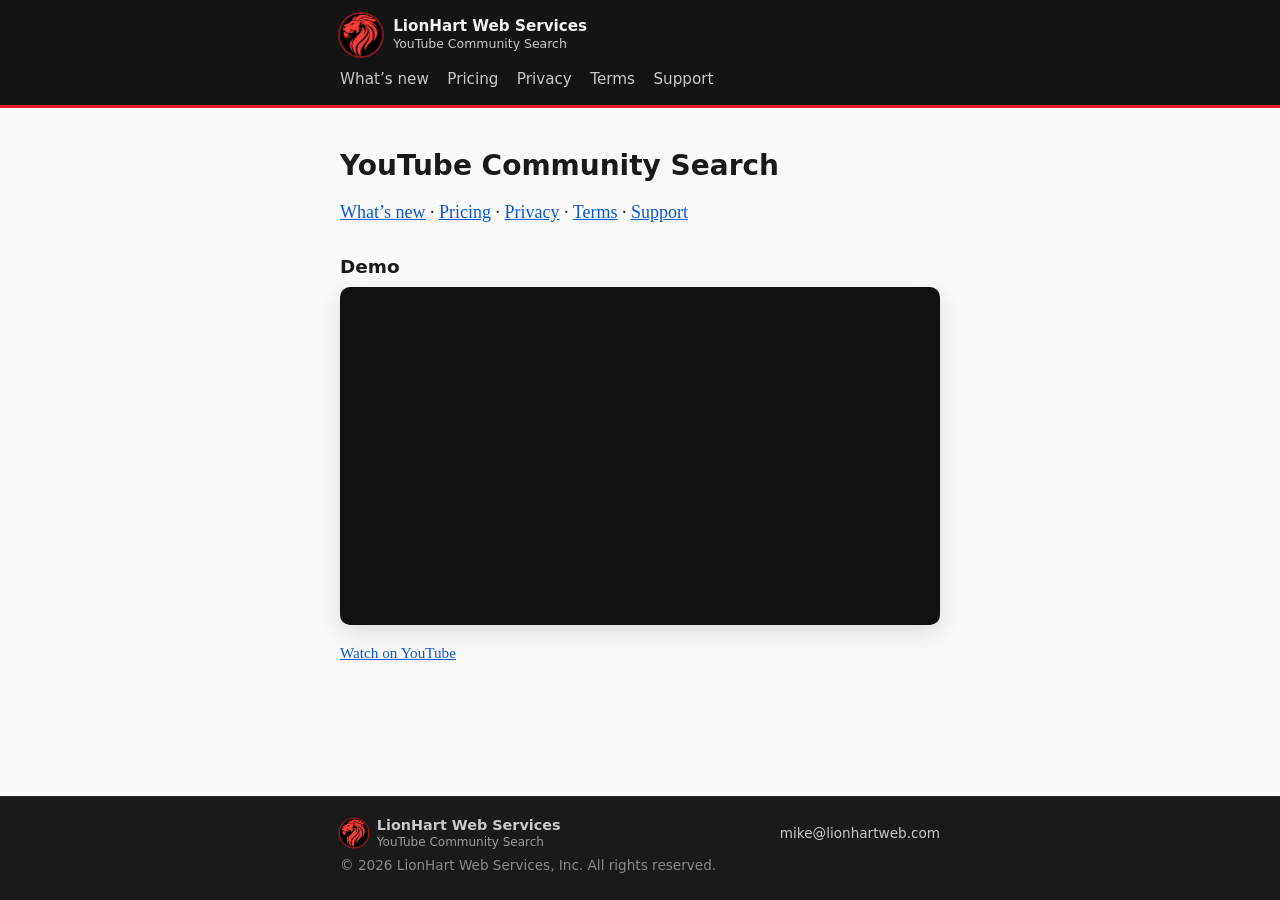
==== youtube-community-search/index.html @ 30889165 "added analytics tag" ====
<!DOCTYPE html>
<html lang="en">
  <head>
    <!-- Google tag (gtag.js) -->
    <script async src="https://www.googletagmanager.com/gtag/js?id=G-X84N431ZX0"></script>
    <script>
      window.dataLayer = window.dataLayer || [];
      function gtag(){dataLayer.push(arguments);}
      gtag('js', new Date());

      gtag('config', 'G-X84N431ZX0');
    </script>
    <meta charset="UTF-8" />
    <meta name="viewport" content="width=device-width, initial-scale=1" />
    <title>YouTube Community Search</title>
    <link rel="icon" href="/assets/favicon.ico" sizes="any" />
    <link rel="icon" type="image/png" href="/assets/favicon-32.png" sizes="32x32" />
    <link rel="apple-touch-icon" href="/assets/apple-touch-icon.png" />
    <link rel="stylesheet" href="/styles.css" />
  </head>
  <body>
    <header class="site-header">
      <div class="site-header-inner">
        <a class="site-brand" href="/">
          <img
            class="site-logo"
            src="/assets/lionhart-logo.png"
            width="42"
            height="42"
            alt=""
          />
          <span class="site-brand-stack">
            <span class="site-brand-business">LionHart Web Services</span>
            <span class="site-brand-product">YouTube Community Search</span>
          </span>
        </a>
        <nav class="site-nav" aria-label="Main">
          <a href="/youtube-community-search/whats-new/">What’s new</a>
          <a href="/youtube-community-search/pricing/">Pricing</a>
          <a href="/youtube-community-search/privacy/">Privacy</a>
          <a href="/youtube-community-search/terms/">Terms</a>
          <a href="/youtube-community-search/support/">Support</a>
        </nav>
      </div>
    </header>

    <main>
      <h1>YouTube Community Search</h1>
      <p>
        <a href="/youtube-community-search/whats-new/">What’s new</a> ·
        <a href="/youtube-community-search/pricing/">Pricing</a> ·
        <a href="/youtube-community-search/privacy/">Privacy</a> ·
        <a href="/youtube-community-search/terms/">Terms</a> ·
        <a href="/youtube-community-search/support/">Support</a>
      </p>

      <h2>Demo</h2>
      <div class="video-embed">
        <iframe
          src="https://www.youtube.com/embed/cl-zBs310_o"
          title="YouTube Community Search demo"
          allow="accelerometer; autoplay; clipboard-write; encrypted-media; gyroscope; picture-in-picture; web-share"
          allowfullscreen
          loading="lazy"
        ></iframe>
      </div>
      <p class="video-note">
        <a
          href="https://youtu.be/cl-zBs310_o"
          rel="noopener noreferrer"
          >Watch on YouTube</a
        >
      </p>
    </main>

    <footer class="site-footer">
      <div class="site-footer-inner">
        <div class="site-footer-top">
          <a class="site-footer-brand" href="/">
            <img
              class="site-footer-logo"
              src="/assets/lionhart-logo.png"
              width="28"
              height="28"
              alt=""
            />
            <span class="site-footer-brand-text">
              <span>LionHart Web Services</span>
              <span class="site-footer-product">YouTube Community Search</span>
            </span>
          </a>
          <a href="mailto:mike@lionhartweb.com">mike@lionhartweb.com</a>
        </div>
        <p class="site-footer-legal">
          &copy; 2026 LionHart Web Services, Inc. All rights reserved.
        </p>
      </div>
    </footer>
  </body>
</html>
---- styles.css ----
:root {
  color-scheme: light;
  --ink: #1a1a1a;
  --muted: #333;
  --paper: #fafafa;
  --header-bg: #141414;
  --header-ink: #f2f2f2;
  --header-muted: #c8c8c8;
  --lion-red: #e31c23;
  --link: #0b57d0;
}

* {
  box-sizing: border-box;
}

body {
  margin: 0;
  min-height: 100vh;
  display: flex;
  flex-direction: column;
  font-family: Georgia, "Times New Roman", serif;
  font-size: 18px;
  line-height: 1.55;
  color: var(--ink);
  background: var(--paper);
}

.site-header {
  background: var(--header-bg);
  border-bottom: 3px solid var(--lion-red);
}

.site-header-inner {
  max-width: 40rem;
  margin: 0 auto;
  padding: 0.85rem 1.25rem;
  display: flex;
  flex-wrap: wrap;
  align-items: center;
  justify-content: space-between;
  gap: 0.75rem 1.5rem;
}

.site-brand {
  display: inline-flex;
  align-items: center;
  gap: 0.7rem;
  font-family: system-ui, -apple-system, Segoe UI, Roboto, sans-serif;
  text-decoration: none;
  color: var(--header-ink);
  min-width: 0;
}

.site-brand:hover {
  color: #fff;
}

.site-brand:hover .site-brand-product {
  color: #ddd;
}

.site-logo {
  width: 42px;
  height: 42px;
  border-radius: 50%;
  object-fit: cover;
  flex-shrink: 0;
  box-shadow: 0 0 0 2px rgba(227, 28, 35, 0.55);
}

.site-brand-stack {
  display: flex;
  flex-direction: column;
  gap: 0.1rem;
  min-width: 0;
}

.site-brand-business {
  font-size: 0.95rem;
  font-weight: 650;
  line-height: 1.2;
}

.site-brand-product {
  font-size: 0.78rem;
  font-weight: 500;
  color: var(--header-muted);
  line-height: 1.2;
}

.site-nav {
  display: flex;
  flex-wrap: wrap;
  gap: 0.85rem 1.15rem;
  font-family: system-ui, -apple-system, Segoe UI, Roboto, sans-serif;
  font-size: 0.95rem;
}

.site-nav a {
  color: var(--header-muted);
  text-decoration: none;
}

.site-nav a:hover,
.site-nav a[aria-current="page"] {
  color: #fff;
}

.site-nav a[aria-current="page"] {
  font-weight: 600;
  box-shadow: inset 0 -2px 0 var(--lion-red);
}

main {
  flex: 1;
  max-width: 40rem;
  margin: 0 auto;
  padding: 2.5rem 1.25rem 3rem;
  width: 100%;
}

h1,
h2 {
  font-family: system-ui, -apple-system, Segoe UI, Roboto, sans-serif;
  line-height: 1.25;
}

h1 {
  font-size: 1.75rem;
  margin: 0 0 1rem;
}

h2 {
  font-size: 1.15rem;
  margin: 1.75rem 0 0.6rem;
}

p,
ul,
ol {
  margin: 0 0 1rem;
}

ul,
ol {
  padding-left: 1.25rem;
}

li {
  margin: 0.4rem 0;
}

a {
  color: var(--link);
}

.video-embed {
  position: relative;
  width: 100%;
  aspect-ratio: 16 / 9;
  margin: 0 0 1.5rem;
  border-radius: 10px;
  overflow: hidden;
  background: #111;
  box-shadow: 0 8px 24px rgba(0, 0, 0, 0.12);
}

.video-embed iframe {
  position: absolute;
  inset: 0;
  width: 100%;
  height: 100%;
  border: 0;
}

.video-note {
  margin: -0.5rem 0 1.5rem;
  font-size: 0.95rem;
  color: #555;
}

.site-footer {
  border-top: 1px solid #2a2a2a;
  background: #1a1a1a;
  font-family: system-ui, -apple-system, Segoe UI, Roboto, sans-serif;
  font-size: 0.85rem;
  color: #b0b0b0;
}

.site-footer-inner {
  max-width: 40rem;
  margin: 0 auto;
  padding: 1.25rem 1.25rem 1.5rem;
  display: flex;
  flex-direction: column;
  gap: 0.35rem;
}

.site-footer-top {
  display: flex;
  flex-wrap: wrap;
  align-items: center;
  gap: 0.75rem 1rem;
  justify-content: space-between;
  color: #e8e8e8;
}

.site-footer-brand {
  display: inline-flex;
  align-items: center;
  gap: 0.55rem;
  color: #e8e8e8;
  text-decoration: none;
  min-width: 0;
}

.site-footer-brand:hover {
  color: #fff;
}

.site-footer-logo {
  width: 28px;
  height: 28px;
  border-radius: 50%;
  object-fit: cover;
  flex-shrink: 0;
  box-shadow: 0 0 0 1.5px rgba(227, 28, 35, 0.55);
}

.site-footer-brand-text {
  display: flex;
  flex-direction: column;
  gap: 0.05rem;
  line-height: 1.2;
}

.site-footer-brand-text > span:first-child {
  font-weight: 600;
  font-size: 0.9rem;
}

.site-footer-product {
  font-size: 0.75rem;
  color: #9a9a9a;
}

.site-footer a {
  color: #c8c8c8;
  text-decoration: none;
}

.site-footer a:hover {
  color: #fff;
}

.site-footer-legal {
  margin: 0;
  color: #888;
}
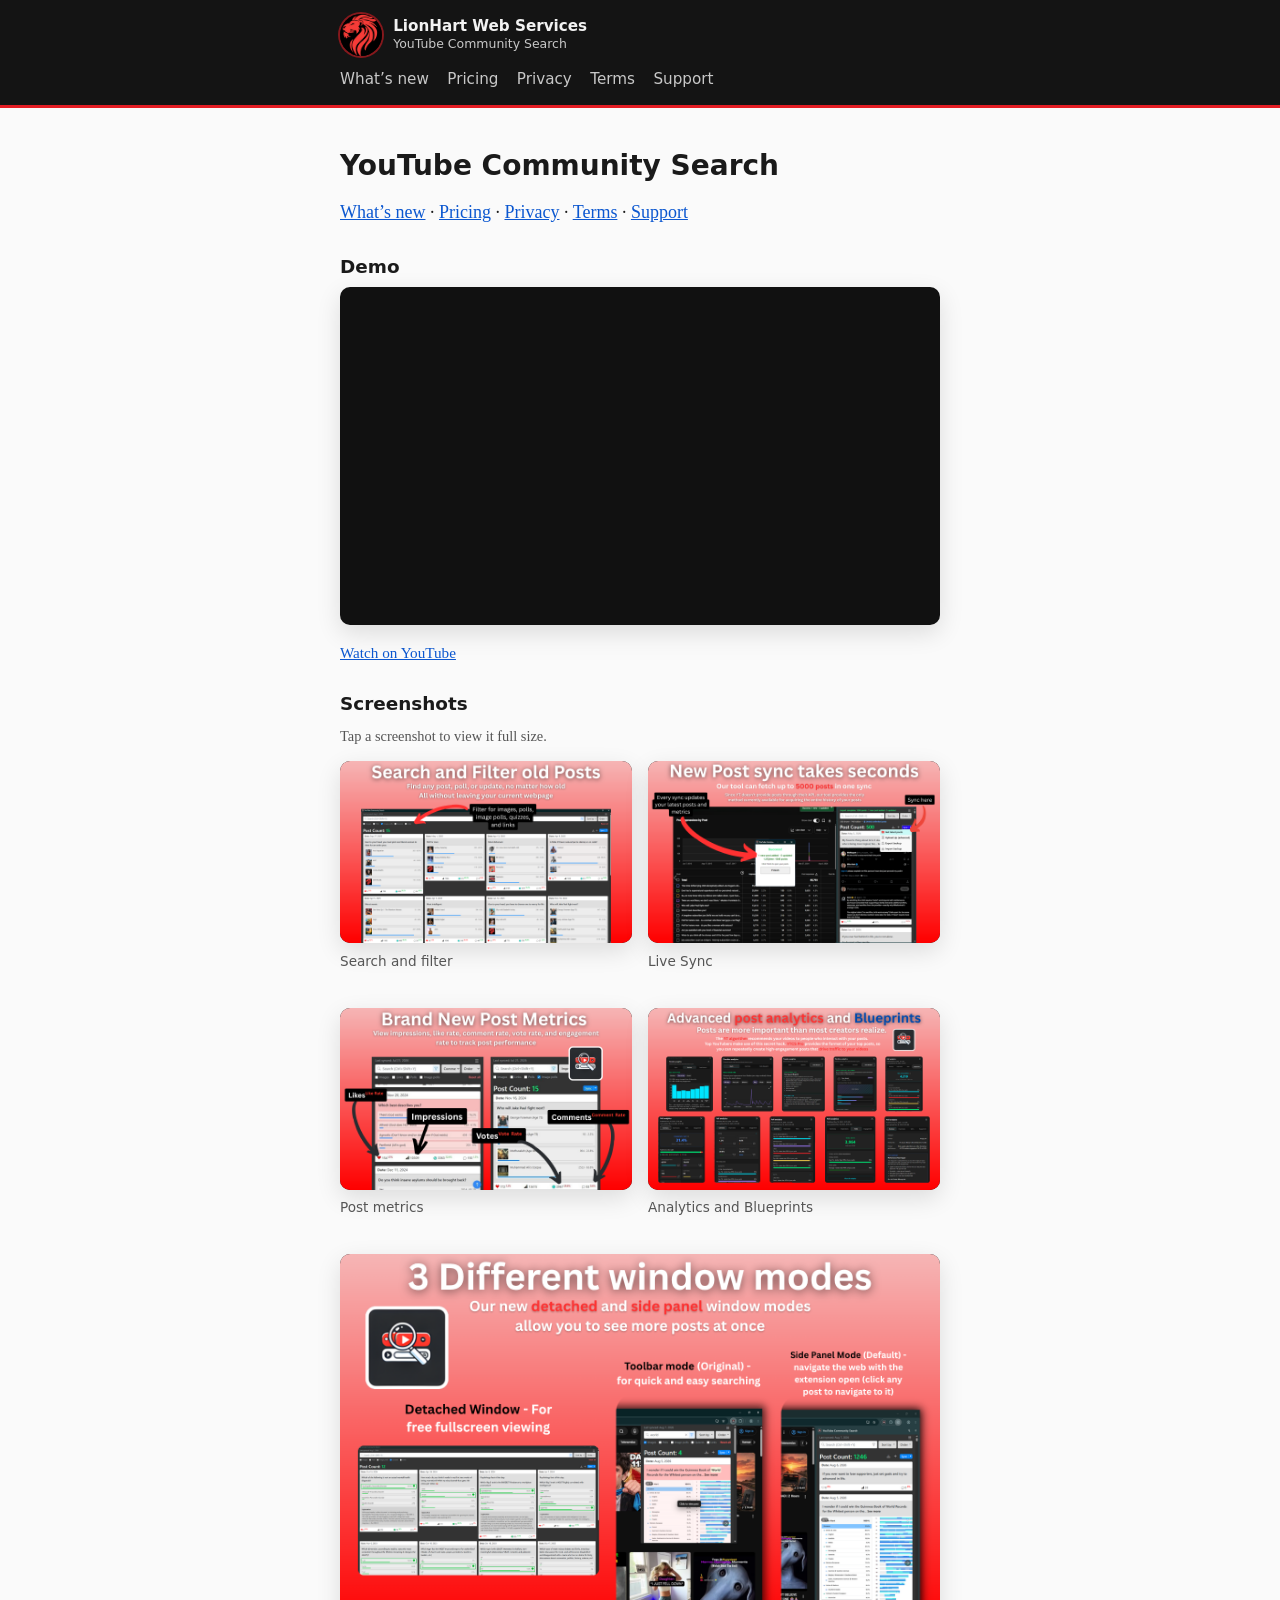
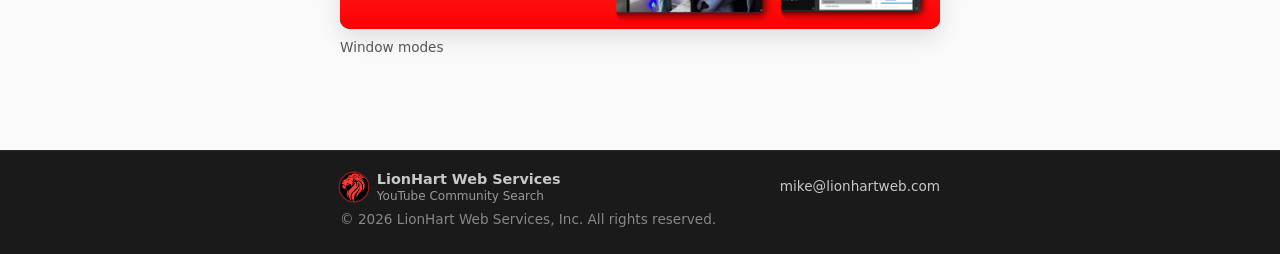
==== commit f01f5952: "added store screenshots" ====
--- a/youtube-community-search/index.html
+++ b/youtube-community-search/index.html
@@ -71,6 +71,71 @@
           >Watch on YouTube</a
         >
       </p>
+
+      <h2>Screenshots</h2>
+      <p class="shot-hint">Tap a screenshot to view it full size.</p>
+      <div class="shot-grid">
+        <figure class="shot">
+          <a class="shot-link" href="/assets/screenshots/search-and-filter.png">
+            <img
+              src="/assets/screenshots/search-and-filter.png"
+              width="1280"
+              height="800"
+              alt="Search and filter old posts: find any post, poll, or update, with filters for images, polls, quizzes, and links."
+              loading="lazy"
+            />
+          </a>
+          <figcaption>Search and filter</figcaption>
+        </figure>
+        <figure class="shot">
+          <a class="shot-link" href="/assets/screenshots/sync.png">
+            <img
+              src="/assets/screenshots/sync.png"
+              width="1280"
+              height="800"
+              alt="New post sync: Get latest posts in seconds, with a success summary of posts added and updated."
+              loading="lazy"
+            />
+          </a>
+          <figcaption>Live Sync</figcaption>
+        </figure>
+        <figure class="shot">
+          <a class="shot-link" href="/assets/screenshots/metrics.png">
+            <img
+              src="/assets/screenshots/metrics.png"
+              width="1280"
+              height="800"
+              alt="Brand new post metrics: impressions, like rate, comment rate, vote rate, and engagement rate on each post card."
+              loading="lazy"
+            />
+          </a>
+          <figcaption>Post metrics</figcaption>
+        </figure>
+        <figure class="shot">
+          <a class="shot-link" href="/assets/screenshots/analytics.png">
+            <img
+              src="/assets/screenshots/analytics.png"
+              width="1280"
+              height="800"
+              alt="Advanced post analytics and Blueprints: timeline charts, engagement rates, and recipes to replicate top formats."
+              loading="lazy"
+            />
+          </a>
+          <figcaption>Analytics and Blueprints</figcaption>
+        </figure>
+        <figure class="shot">
+          <a class="shot-link" href="/assets/screenshots/window-modes.png">
+            <img
+              src="/assets/screenshots/window-modes.png"
+              width="1280"
+              height="800"
+              alt="Three window modes: detached window, original toolbar popup, and default side panel."
+              loading="lazy"
+            />
+          </a>
+          <figcaption>Window modes</figcaption>
+        </figure>
+      </div>
     </main>
 
     <footer class="site-footer">
@@ -96,5 +161,6 @@
         </p>
       </div>
     </footer>
+    <script src="/js/lightbox.js"></script>
   </body>
 </html>
--- a/styles.css
+++ b/styles.css
@@ -180,6 +180,90 @@
   color: #555;
 }
 
+.shot-grid {
+  display: grid;
+  gap: 1rem 1rem;
+  margin: 0 0 1.5rem;
+}
+
+@media (min-width: 36rem) {
+  .shot-grid {
+    grid-template-columns: 1fr 1fr;
+  }
+}
+
+.shot {
+  margin: 0 0 1.25rem;
+}
+
+.shot-grid .shot:last-child:nth-child(odd) {
+  grid-column: 1 / -1;
+}
+
+.shot-link {
+  display: block;
+  border-radius: 10px;
+  overflow: hidden;
+  line-height: 0;
+  background: #141414;
+  box-shadow: 0 8px 24px rgba(0, 0, 0, 0.12);
+  text-decoration: none;
+}
+
+.shot-link:hover,
+.shot-link:focus-visible {
+  box-shadow: 0 0 0 2px var(--lion-red), 0 8px 24px rgba(0, 0, 0, 0.12);
+}
+
+.shot-link img {
+  display: block;
+  width: 100%;
+  height: auto;
+  aspect-ratio: 1280 / 800;
+  object-fit: cover;
+  vertical-align: middle;
+}
+
+.shot figcaption {
+  margin: 0.45rem 0 0;
+  font-family: system-ui, -apple-system, Segoe UI, Roboto, sans-serif;
+  font-size: 0.85rem;
+  color: #555;
+}
+
+.shot-hint {
+  margin: 0 0 0.85rem;
+  font-size: 0.9rem;
+  color: #555;
+}
+
+.shot-lightbox {
+  position: fixed;
+  inset: 0;
+  z-index: 80;
+  display: flex;
+  align-items: center;
+  justify-content: center;
+  padding: 1.25rem;
+  background: rgba(0, 0, 0, 0.84);
+  cursor: zoom-out;
+}
+
+.shot-lightbox[hidden] {
+  display: none;
+}
+
+.shot-lightbox img {
+  max-width: min(1280px, 100%);
+  max-height: 100%;
+  width: auto;
+  height: auto;
+  object-fit: contain;
+  border-radius: 8px;
+  box-shadow: 0 12px 40px rgba(0, 0, 0, 0.45);
+  cursor: default;
+}
+
 .site-footer {
   border-top: 1px solid #2a2a2a;
   background: #1a1a1a;
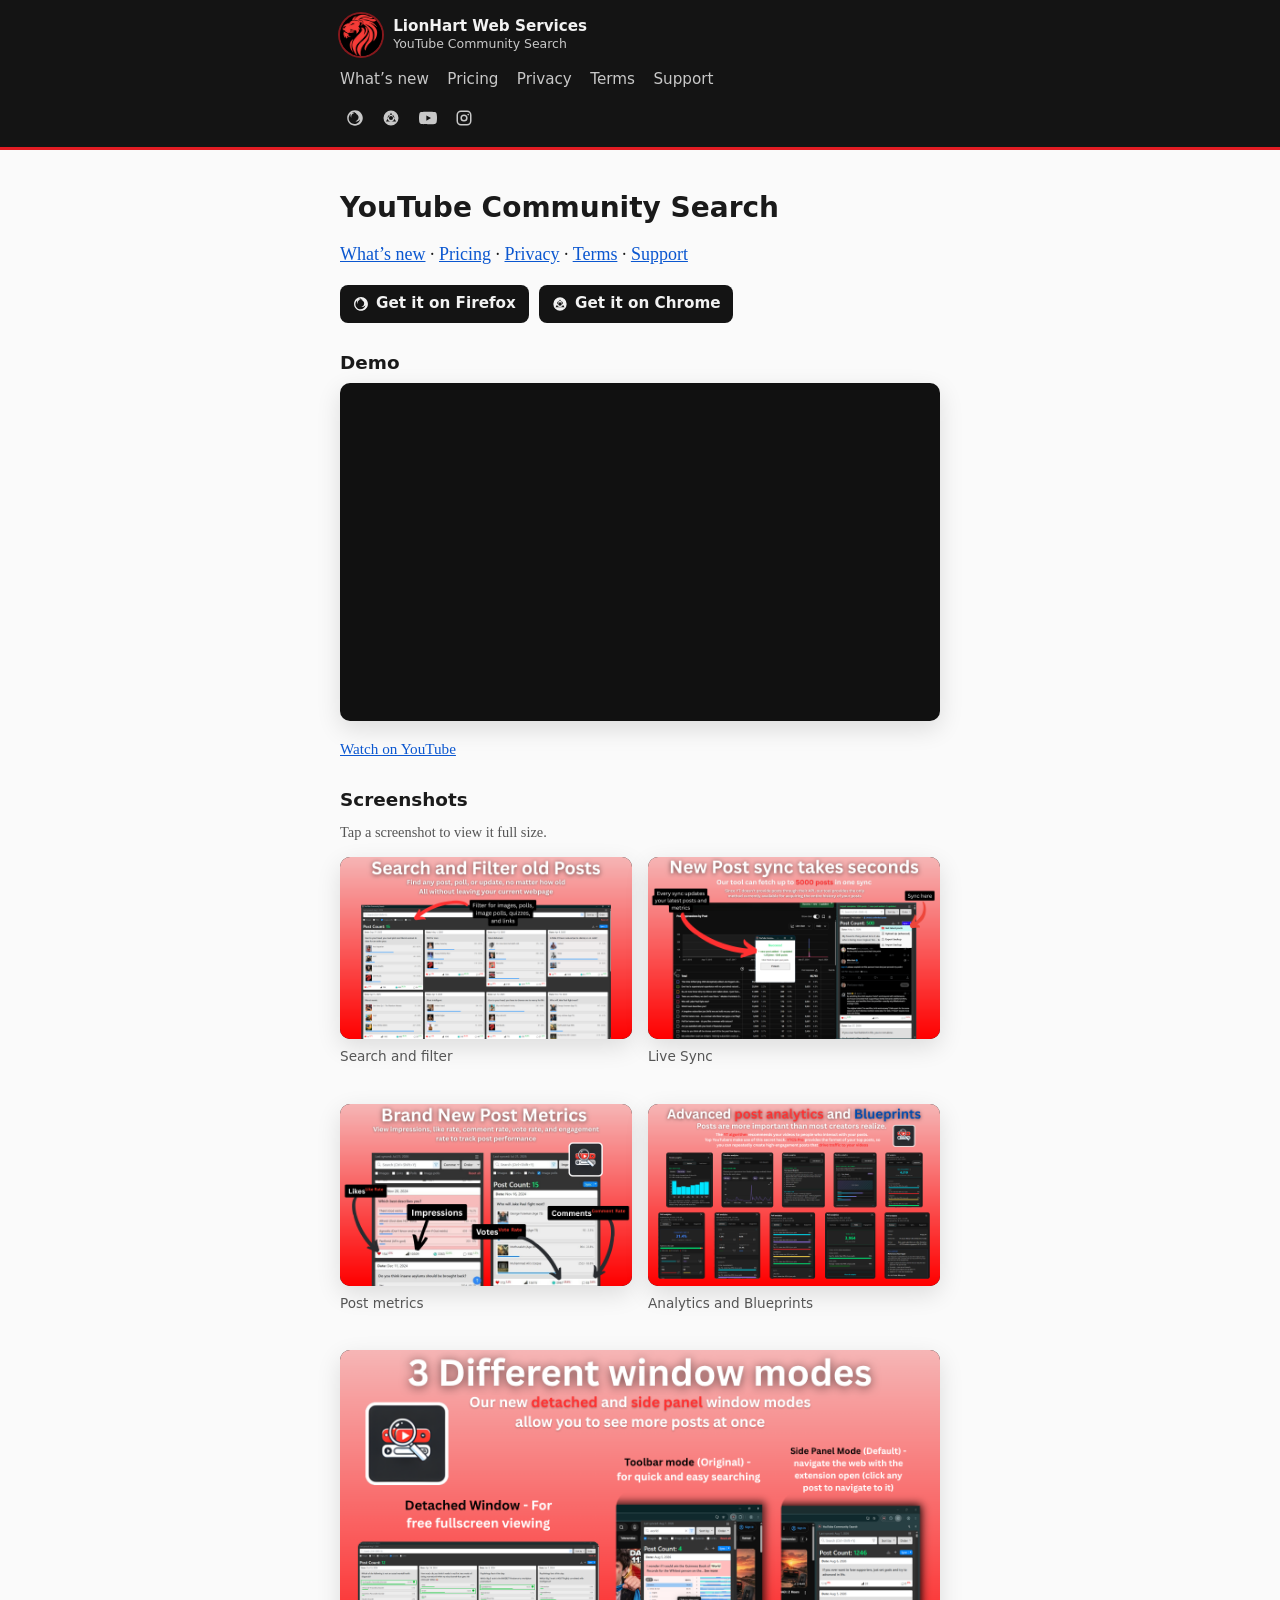
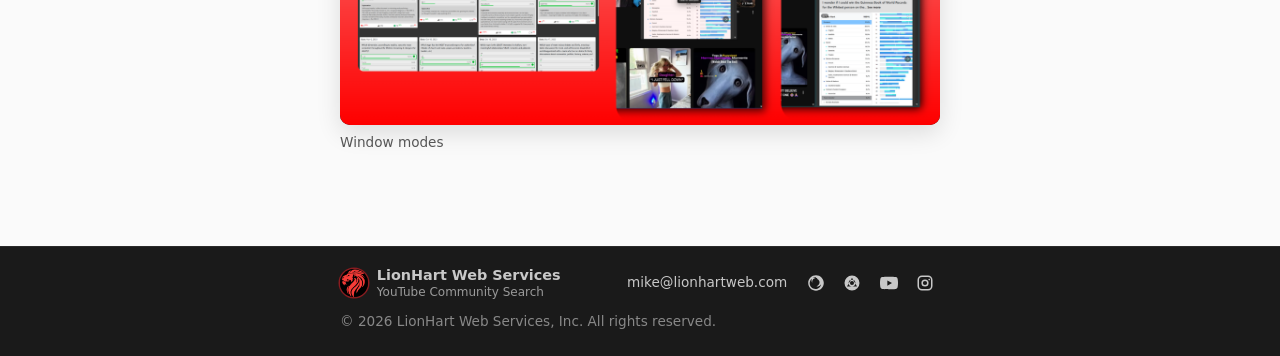
==== commit bb8f1b82: "added icons" ====
--- a/youtube-community-search/index.html
+++ b/youtube-community-search/index.html
@@ -41,6 +41,44 @@
           <a href="/youtube-community-search/terms/">Terms</a>
           <a href="/youtube-community-search/support/">Support</a>
         </nav>
+        <nav class="site-social" aria-label="Stores and social">
+          <a
+            class="site-social-link"
+            href="https://addons.mozilla.org/en-US/firefox/addon/youtube-community-search/"
+            rel="noopener noreferrer"
+            title="Firefox add-on"
+            aria-label="Firefox add-on"
+          >
+            <span class="site-social-icon site-social-icon-firefox" aria-hidden="true"></span>
+          </a>
+          <a
+            class="site-social-link"
+            href="https://chromewebstore.google.com/detail/youtube-community-search/bakbkfnfpkaidfipoedofcbbaebgbooa"
+            rel="noopener noreferrer"
+            title="Chrome Web Store"
+            aria-label="Chrome Web Store"
+          >
+            <span class="site-social-icon site-social-icon-chrome" aria-hidden="true"></span>
+          </a>
+          <a
+            class="site-social-link"
+            href="https://www.youtube.com/@LionhartM"
+            rel="noopener noreferrer"
+            title="YouTube @LionhartM"
+            aria-label="YouTube @LionhartM"
+          >
+            <span class="site-social-icon site-social-icon-youtube" aria-hidden="true"></span>
+          </a>
+          <a
+            class="site-social-link"
+            href="https://www.instagram.com/mikelionhart/"
+            rel="noopener noreferrer"
+            title="Instagram @mikelionhart"
+            aria-label="Instagram @mikelionhart"
+          >
+            <span class="site-social-icon site-social-icon-instagram" aria-hidden="true"></span>
+          </a>
+        </nav>
       </div>
     </header>
 
@@ -53,6 +91,24 @@
         <a href="/youtube-community-search/terms/">Terms</a> ·
         <a href="/youtube-community-search/support/">Support</a>
       </p>
+      <div class="store-cta">
+        <a
+          class="store-cta-link"
+          href="https://addons.mozilla.org/en-US/firefox/addon/youtube-community-search/"
+          rel="noopener noreferrer"
+        >
+          <span class="site-social-icon site-social-icon-firefox" aria-hidden="true"></span>
+          Get it on Firefox
+        </a>
+        <a
+          class="store-cta-link"
+          href="https://chromewebstore.google.com/detail/youtube-community-search/bakbkfnfpkaidfipoedofcbbaebgbooa"
+          rel="noopener noreferrer"
+        >
+          <span class="site-social-icon site-social-icon-chrome" aria-hidden="true"></span>
+          Get it on Chrome
+        </a>
+      </div>
 
       <h2>Demo</h2>
       <div class="video-embed">
@@ -154,8 +210,47 @@
               <span class="site-footer-product">YouTube Community Search</span>
             </span>
           </a>
-          <a href="mailto:mike@lionhartweb.com">mike@lionhartweb.com</a>
-        </div>
+          <div class="site-footer-aside">
+            <a href="mailto:mike@lionhartweb.com">mike@lionhartweb.com</a>
+            <nav class="site-social" aria-label="Stores and social">
+              <a
+                class="site-social-link"
+                href="https://addons.mozilla.org/en-US/firefox/addon/youtube-community-search/"
+                rel="noopener noreferrer"
+                title="Firefox add-on"
+                aria-label="Firefox add-on"
+              >
+                <span class="site-social-icon site-social-icon-firefox" aria-hidden="true"></span>
+              </a>
+              <a
+                class="site-social-link"
+                href="https://chromewebstore.google.com/detail/youtube-community-search/bakbkfnfpkaidfipoedofcbbaebgbooa"
+                rel="noopener noreferrer"
+                title="Chrome Web Store"
+                aria-label="Chrome Web Store"
+              >
+                <span class="site-social-icon site-social-icon-chrome" aria-hidden="true"></span>
+              </a>
+              <a
+                class="site-social-link"
+                href="https://www.youtube.com/@LionhartM"
+                rel="noopener noreferrer"
+                title="YouTube @LionhartM"
+                aria-label="YouTube @LionhartM"
+              >
+                <span class="site-social-icon site-social-icon-youtube" aria-hidden="true"></span>
+              </a>
+              <a
+                class="site-social-link"
+                href="https://www.instagram.com/mikelionhart/"
+                rel="noopener noreferrer"
+                title="Instagram @mikelionhart"
+                aria-label="Instagram @mikelionhart"
+              >
+                <span class="site-social-icon site-social-icon-instagram" aria-hidden="true"></span>
+              </a>
+            </nav>
+          </div>
         <p class="site-footer-legal">
           &copy; 2026 LionHart Web Services, Inc. All rights reserved.
         </p>
--- a/styles.css
+++ b/styles.css
@@ -112,6 +112,95 @@
   box-shadow: inset 0 -2px 0 var(--lion-red);
 }
 
+.site-social {
+  display: flex;
+  align-items: center;
+  gap: 0.4rem;
+}
+
+.site-header .site-social {
+  width: 100%;
+}
+
+.site-social-link {
+  display: inline-flex;
+  align-items: center;
+  justify-content: center;
+  width: 30px;
+  height: 30px;
+  border-radius: 6px;
+  color: inherit;
+  text-decoration: none;
+}
+
+.site-header .site-social-link {
+  color: var(--header-muted);
+}
+
+.site-header .site-social-link:hover,
+.site-header .site-social-link:focus-visible {
+  color: #fff;
+  background: rgba(255, 255, 255, 0.08);
+}
+
+.site-social-icon {
+  display: block;
+  width: 18px;
+  height: 18px;
+  background: currentColor;
+  -webkit-mask: var(--icon) center / contain no-repeat;
+  mask: var(--icon) center / contain no-repeat;
+}
+
+.site-social-icon-firefox {
+  --icon: url("/assets/icons/firefox.svg");
+}
+
+.site-social-icon-chrome {
+  --icon: url("/assets/icons/chrome.svg");
+}
+
+.site-social-icon-youtube {
+  --icon: url("/assets/icons/youtube.svg");
+}
+
+.site-social-icon-instagram {
+  --icon: url("/assets/icons/instagram.svg");
+}
+
+.store-cta {
+  display: flex;
+  flex-wrap: wrap;
+  gap: 0.65rem;
+  margin: 0 0 1.5rem;
+  font-family: system-ui, -apple-system, Segoe UI, Roboto, sans-serif;
+}
+
+.store-cta-link {
+  display: inline-flex;
+  align-items: center;
+  gap: 0.45rem;
+  padding: 0.45rem 0.8rem;
+  border-radius: 8px;
+  background: #141414;
+  color: #f2f2f2;
+  text-decoration: none;
+  font-size: 0.95rem;
+  font-weight: 600;
+}
+
+.store-cta-link:hover,
+.store-cta-link:focus-visible {
+  color: #fff;
+  background: #222;
+  box-shadow: inset 0 -2px 0 var(--lion-red);
+}
+
+.store-cta-link .site-social-icon {
+  width: 16px;
+  height: 16px;
+}
+
 main {
   flex: 1;
   max-width: 40rem;
@@ -342,3 +431,20 @@
   margin: 0;
   color: #888;
 }
+
+.site-footer-aside {
+  display: flex;
+  flex-wrap: wrap;
+  align-items: center;
+  gap: 0.65rem 0.85rem;
+}
+
+.site-footer .site-social-link {
+  color: #c8c8c8;
+}
+
+.site-footer .site-social-link:hover,
+.site-footer .site-social-link:focus-visible {
+  color: #fff;
+  background: rgba(255, 255, 255, 0.08);
+}
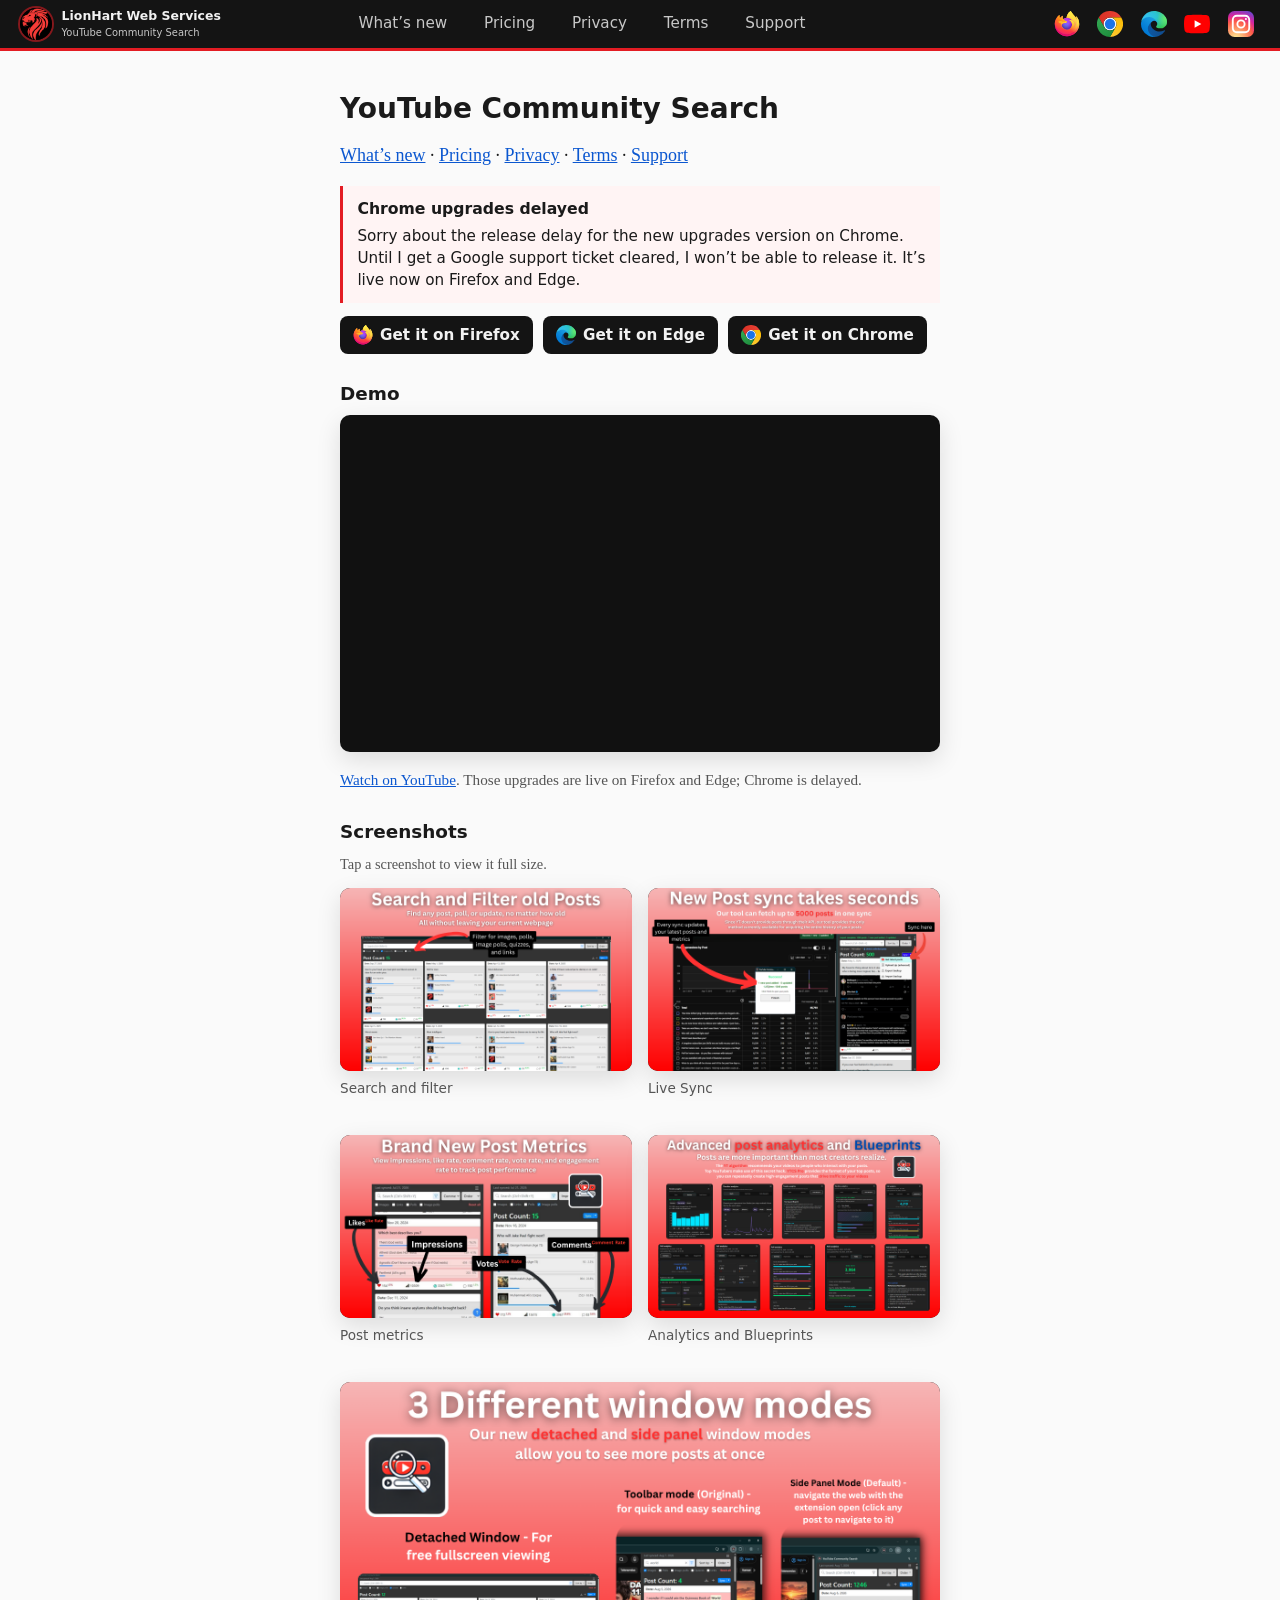
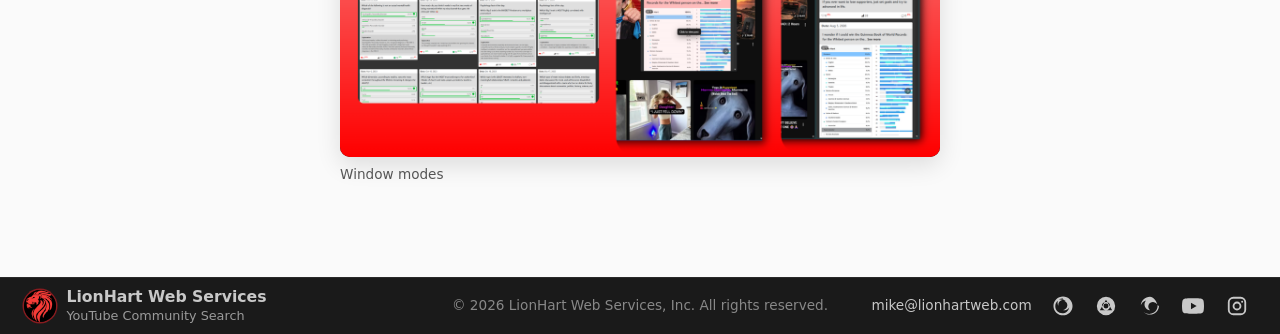
==== commit 39af505a: "polished UI" ====
--- a/youtube-community-search/index.html
+++ b/youtube-community-search/index.html
@@ -49,7 +49,7 @@
             title="Firefox add-on"
             aria-label="Firefox add-on"
           >
-            <span class="site-social-icon site-social-icon-firefox" aria-hidden="true"></span>
+            <img class="site-social-icon site-social-icon-firefox" src="/assets/icons/firefox-color.svg" alt="" width="28" height="28" />
           </a>
           <a
             class="site-social-link"
@@ -58,7 +58,16 @@
             title="Chrome Web Store"
             aria-label="Chrome Web Store"
           >
-            <span class="site-social-icon site-social-icon-chrome" aria-hidden="true"></span>
+            <img class="site-social-icon site-social-icon-chrome" src="/assets/icons/chrome-color.svg" alt="" width="28" height="28" />
+          </a>
+          <a
+            class="site-social-link"
+            href="https://microsoftedge.microsoft.com/addons/detail/youtube-community-search/kdifkjjmaidleflhohbecjdlpanekncg"
+            rel="noopener noreferrer"
+            title="Microsoft Edge Add-ons"
+            aria-label="Microsoft Edge Add-ons"
+          >
+            <img class="site-social-icon site-social-icon-edge" src="/assets/icons/edge-color.svg" alt="" width="28" height="28" />
           </a>
           <a
             class="site-social-link"
@@ -67,7 +76,7 @@
             title="YouTube @LionhartM"
             aria-label="YouTube @LionhartM"
           >
-            <span class="site-social-icon site-social-icon-youtube" aria-hidden="true"></span>
+            <img class="site-social-icon site-social-icon-youtube" src="/assets/icons/youtube-color.svg" alt="" width="28" height="28" />
           </a>
           <a
             class="site-social-link"
@@ -76,7 +85,7 @@
             title="Instagram @mikelionhart"
             aria-label="Instagram @mikelionhart"
           >
-            <span class="site-social-icon site-social-icon-instagram" aria-hidden="true"></span>
+            <img class="site-social-icon site-social-icon-instagram" src="/assets/icons/instagram-color.svg" alt="" width="28" height="28" />
           </a>
         </nav>
       </div>
@@ -91,21 +100,35 @@
         <a href="/youtube-community-search/terms/">Terms</a> ·
         <a href="/youtube-community-search/support/">Support</a>
       </p>
+      <p class="store-notice" role="status">
+        <strong>Chrome upgrades delayed</strong>
+        Sorry about the release delay for the new upgrades version on Chrome.
+        Until I get a Google support ticket cleared, I won’t be able to release
+        it. It’s live now on Firefox and Edge.
+      </p>
       <div class="store-cta">
         <a
           class="store-cta-link"
           href="https://addons.mozilla.org/en-US/firefox/addon/youtube-community-search/"
           rel="noopener noreferrer"
         >
-          <span class="site-social-icon site-social-icon-firefox" aria-hidden="true"></span>
+          <img class="site-social-icon site-social-icon-firefox" src="/assets/icons/firefox-color.svg" alt="" width="28" height="28" />
           Get it on Firefox
+        </a>
+        <a
+          class="store-cta-link"
+          href="https://microsoftedge.microsoft.com/addons/detail/youtube-community-search/kdifkjjmaidleflhohbecjdlpanekncg"
+          rel="noopener noreferrer"
+        >
+          <img class="site-social-icon site-social-icon-edge" src="/assets/icons/edge-color.svg" alt="" width="28" height="28" />
+          Get it on Edge
         </a>
         <a
           class="store-cta-link"
           href="https://chromewebstore.google.com/detail/youtube-community-search/bakbkfnfpkaidfipoedofcbbaebgbooa"
           rel="noopener noreferrer"
         >
-          <span class="site-social-icon site-social-icon-chrome" aria-hidden="true"></span>
+          <img class="site-social-icon site-social-icon-chrome" src="/assets/icons/chrome-color.svg" alt="" width="28" height="28" />
           Get it on Chrome
         </a>
       </div>
@@ -125,7 +148,7 @@
           href="https://youtu.be/cl-zBs310_o"
           rel="noopener noreferrer"
           >Watch on YouTube</a
-        >
+        >. Those upgrades are live on Firefox and Edge; Chrome is delayed.
       </p>
 
       <h2>Screenshots</h2>
@@ -233,6 +256,15 @@
               </a>
               <a
                 class="site-social-link"
+                href="https://microsoftedge.microsoft.com/addons/detail/youtube-community-search/kdifkjjmaidleflhohbecjdlpanekncg"
+                rel="noopener noreferrer"
+                title="Microsoft Edge Add-ons"
+                aria-label="Microsoft Edge Add-ons"
+              >
+                <span class="site-social-icon site-social-icon-edge" aria-hidden="true"></span>
+              </a>
+              <a
+                class="site-social-link"
                 href="https://www.youtube.com/@LionhartM"
                 rel="noopener noreferrer"
                 title="YouTube @LionhartM"
@@ -254,6 +286,7 @@
         <p class="site-footer-legal">
           &copy; 2026 LionHart Web Services, Inc. All rights reserved.
         </p>
+        </div>
       </div>
     </footer>
     <script src="/js/lightbox.js"></script>
--- a/styles.css
+++ b/styles.css
@@ -8,6 +8,9 @@
   --header-muted: #c8c8c8;
   --lion-red: #e31c23;
   --link: #0b57d0;
+  --nav-hover: #00ff7f;
+  --content-max: 40rem;
+  --page-pad: 1.25rem;
 }
 
 * {
@@ -32,20 +35,23 @@
 }
 
 .site-header-inner {
-  max-width: 40rem;
-  margin: 0 auto;
-  padding: 0.85rem 1.25rem;
-  display: flex;
-  flex-wrap: wrap;
-  align-items: center;
-  justify-content: space-between;
-  gap: 0.75rem 1.5rem;
+  width: 100%;
+  max-width: none;
+  margin: 0;
+  padding: 0 var(--page-pad);
+  display: grid;
+  grid-template-columns: minmax(0, 1fr) minmax(0, var(--content-max)) minmax(0, 1fr);
+  align-items: stretch;
+  column-gap: 0;
 }
 
 .site-brand {
   display: inline-flex;
   align-items: center;
-  gap: 0.7rem;
+  align-self: center;
+  gap: 0.6rem;
+  justify-self: start;
+  padding: 0.5rem 0;
   font-family: system-ui, -apple-system, Segoe UI, Roboto, sans-serif;
   text-decoration: none;
   color: var(--header-ink);
@@ -61,8 +67,8 @@
 }
 
 .site-logo {
-  width: 42px;
-  height: 42px;
+  width: 32px;
+  height: 32px;
   border-radius: 50%;
   object-fit: cover;
   flex-shrink: 0;
@@ -72,18 +78,19 @@
 .site-brand-stack {
   display: flex;
   flex-direction: column;
-  gap: 0.1rem;
+  gap: 0.15rem;
   min-width: 0;
+  white-space: nowrap;
 }
 
 .site-brand-business {
-  font-size: 0.95rem;
+  font-size: 0.78rem;
   font-weight: 650;
   line-height: 1.2;
 }
 
 .site-brand-product {
-  font-size: 0.78rem;
+  font-size: 0.62rem;
   font-weight: 500;
   color: var(--header-muted);
   line-height: 1.2;
@@ -91,67 +98,92 @@
 
 .site-nav {
   display: flex;
-  flex-wrap: wrap;
-  gap: 0.85rem 1.15rem;
+  flex-wrap: nowrap;
+  align-items: stretch;
+  grid-column: 2;
+  justify-self: start;
+  gap: 0;
+  padding-left: var(--page-pad);
   font-family: system-ui, -apple-system, Segoe UI, Roboto, sans-serif;
   font-size: 0.95rem;
 }
 
 .site-nav a {
+  display: flex;
+  align-items: center;
   color: var(--header-muted);
   text-decoration: none;
+  padding: 0 1.15rem;
+  border-radius: 0;
+  font-weight: 500;
 }
 
 .site-nav a:hover,
+.site-nav a:focus-visible,
 .site-nav a[aria-current="page"] {
-  color: #fff;
-}
-
-.site-nav a[aria-current="page"] {
-  font-weight: 600;
-  box-shadow: inset 0 -2px 0 var(--lion-red);
+  color: #102018;
+  background: var(--nav-hover);
 }
 
 .site-social {
   display: flex;
   align-items: center;
-  gap: 0.4rem;
+  flex-wrap: nowrap;
+  gap: 0.35rem;
 }
 
 .site-header .site-social {
-  width: 100%;
+  width: auto;
+  align-self: center;
+  grid-column: 3;
+  justify-self: end;
 }
 
 .site-social-link {
   display: inline-flex;
   align-items: center;
   justify-content: center;
-  width: 30px;
-  height: 30px;
+  width: 38px;
+  height: 38px;
   border-radius: 6px;
   color: inherit;
   text-decoration: none;
 }
 
 .site-header .site-social-link {
+  width: 38px;
+  height: 38px;
   color: var(--header-muted);
-}
-
-.site-header .site-social-link:hover,
-.site-header .site-social-link:focus-visible {
-  color: #fff;
-  background: rgba(255, 255, 255, 0.08);
 }
 
 .site-social-icon {
   display: block;
-  width: 18px;
-  height: 18px;
+  width: 22px;
+  height: 22px;
   background: currentColor;
   -webkit-mask: var(--icon) center / contain no-repeat;
   mask: var(--icon) center / contain no-repeat;
 }
 
+.site-header .site-social-icon,
+.store-cta-link .site-social-icon {
+  display: block;
+  object-fit: contain;
+  background: none;
+  -webkit-mask: none;
+  mask: none;
+}
+
+.site-header .site-social-icon {
+  width: 26px;
+  height: 26px;
+}
+
+.store-cta-link .site-social-icon {
+  width: 20px;
+  height: 20px;
+}
+
 .site-social-icon-firefox {
   --icon: url("/assets/icons/firefox.svg");
 }
@@ -160,12 +192,57 @@
   --icon: url("/assets/icons/chrome.svg");
 }
 
+.site-social-icon-edge {
+  --icon: url("/assets/icons/edge.svg");
+}
+
 .site-social-icon-youtube {
   --icon: url("/assets/icons/youtube.svg");
 }
 
 .site-social-icon-instagram {
   --icon: url("/assets/icons/instagram.svg");
+}
+
+.site-header .site-social-icon-firefox,
+.store-cta-link .site-social-icon-firefox {
+  --icon: url("/assets/icons/firefox-color.svg");
+}
+
+.site-header .site-social-icon-chrome,
+.store-cta-link .site-social-icon-chrome {
+  --icon: url("/assets/icons/chrome-color.svg");
+}
+
+.site-header .site-social-icon-edge,
+.store-cta-link .site-social-icon-edge {
+  --icon: url("/assets/icons/edge-color.svg");
+}
+
+.site-header .site-social-icon-youtube,
+.store-cta-link .site-social-icon-youtube {
+  --icon: url("/assets/icons/youtube-color.svg");
+}
+
+.site-header .site-social-icon-instagram,
+.store-cta-link .site-social-icon-instagram {
+  --icon: url("/assets/icons/instagram-color.svg");
+}
+
+.store-notice {
+  margin: 0 0 0.85rem;
+  padding: 0.75rem 0.9rem;
+  border-left: 3px solid var(--lion-red);
+  background: #fff4f4;
+  font-family: system-ui, -apple-system, Segoe UI, Roboto, sans-serif;
+  font-size: 0.95rem;
+  line-height: 1.45;
+}
+
+.store-notice strong {
+  display: block;
+  margin: 0 0 0.25rem;
+  font-size: 0.98rem;
 }
 
 .store-cta {
@@ -197,15 +274,15 @@
 }
 
 .store-cta-link .site-social-icon {
-  width: 16px;
-  height: 16px;
+  width: 20px;
+  height: 20px;
 }
 
 main {
   flex: 1;
-  max-width: 40rem;
+  max-width: var(--content-max);
   margin: 0 auto;
-  padding: 2.5rem 1.25rem 3rem;
+  padding: 2.5rem var(--page-pad) 3rem;
   width: 100%;
 }
 
@@ -362,27 +439,26 @@
 }
 
 .site-footer-inner {
-  max-width: 40rem;
-  margin: 0 auto;
-  padding: 1.25rem 1.25rem 1.5rem;
-  display: flex;
-  flex-direction: column;
-  gap: 0.35rem;
+  width: 100%;
+  max-width: none;
+  margin: 0;
+  padding: 0.55rem 1.5rem;
 }
 
 .site-footer-top {
   display: flex;
-  flex-wrap: wrap;
-  align-items: center;
-  gap: 0.75rem 1rem;
-  justify-content: space-between;
+  flex-wrap: nowrap;
+  align-items: center;
+  gap: 1.25rem;
   color: #e8e8e8;
 }
 
 .site-footer-brand {
   display: inline-flex;
   align-items: center;
-  gap: 0.55rem;
+  flex: 1 1 0;
+  gap: 0.65rem;
+  order: 1;
   color: #e8e8e8;
   text-decoration: none;
   min-width: 0;
@@ -393,8 +469,8 @@
 }
 
 .site-footer-logo {
-  width: 28px;
-  height: 28px;
+  width: 32px;
+  height: 32px;
   border-radius: 50%;
   object-fit: cover;
   flex-shrink: 0;
@@ -404,17 +480,18 @@
 .site-footer-brand-text {
   display: flex;
   flex-direction: column;
-  gap: 0.05rem;
+  gap: 0.08rem;
   line-height: 1.2;
+  white-space: nowrap;
 }
 
 .site-footer-brand-text > span:first-child {
   font-weight: 600;
-  font-size: 0.9rem;
+  font-size: 0.98rem;
 }
 
 .site-footer-product {
-  font-size: 0.75rem;
+  font-size: 0.8rem;
   color: #9a9a9a;
 }
 
@@ -428,23 +505,73 @@
 }
 
 .site-footer-legal {
+  flex: 0 1 auto;
+  order: 2;
   margin: 0;
   color: #888;
+  text-align: center;
+  white-space: nowrap;
 }
 
 .site-footer-aside {
   display: flex;
-  flex-wrap: wrap;
-  align-items: center;
-  gap: 0.65rem 0.85rem;
+  flex: 1 1 0;
+  flex-wrap: nowrap;
+  align-items: center;
+  justify-content: flex-end;
+  order: 3;
+  gap: 0.75rem;
+  min-width: 0;
 }
 
 .site-footer .site-social-link {
   color: #c8c8c8;
 }
 
-.site-footer .site-social-link:hover,
-.site-footer .site-social-link:focus-visible {
-  color: #fff;
-  background: rgba(255, 255, 255, 0.08);
-}
+@media (max-width: 72rem) {
+  .site-nav {
+    font-size: 0.9rem;
+  }
+}
+
+@media (max-width: 56rem) {
+  .site-header-inner {
+    grid-template-columns: 1fr auto;
+  }
+
+  .site-brand {
+    grid-column: 1;
+  }
+
+  .site-header .site-social {
+    grid-column: 2;
+  }
+
+  .site-nav {
+    grid-column: 1 / -1;
+    justify-self: start;
+    flex-wrap: wrap;
+    padding-left: 0;
+    gap: 0;
+  }
+
+  .site-footer-top {
+    flex-wrap: wrap;
+    row-gap: 0.35rem;
+  }
+
+  .site-footer-brand,
+  .site-footer-aside {
+    flex: 1 1 auto;
+  }
+
+  .site-footer-legal {
+    flex: 1 1 100%;
+    order: 3;
+    white-space: normal;
+  }
+
+  .site-footer-aside {
+    order: 2;
+  }
+}
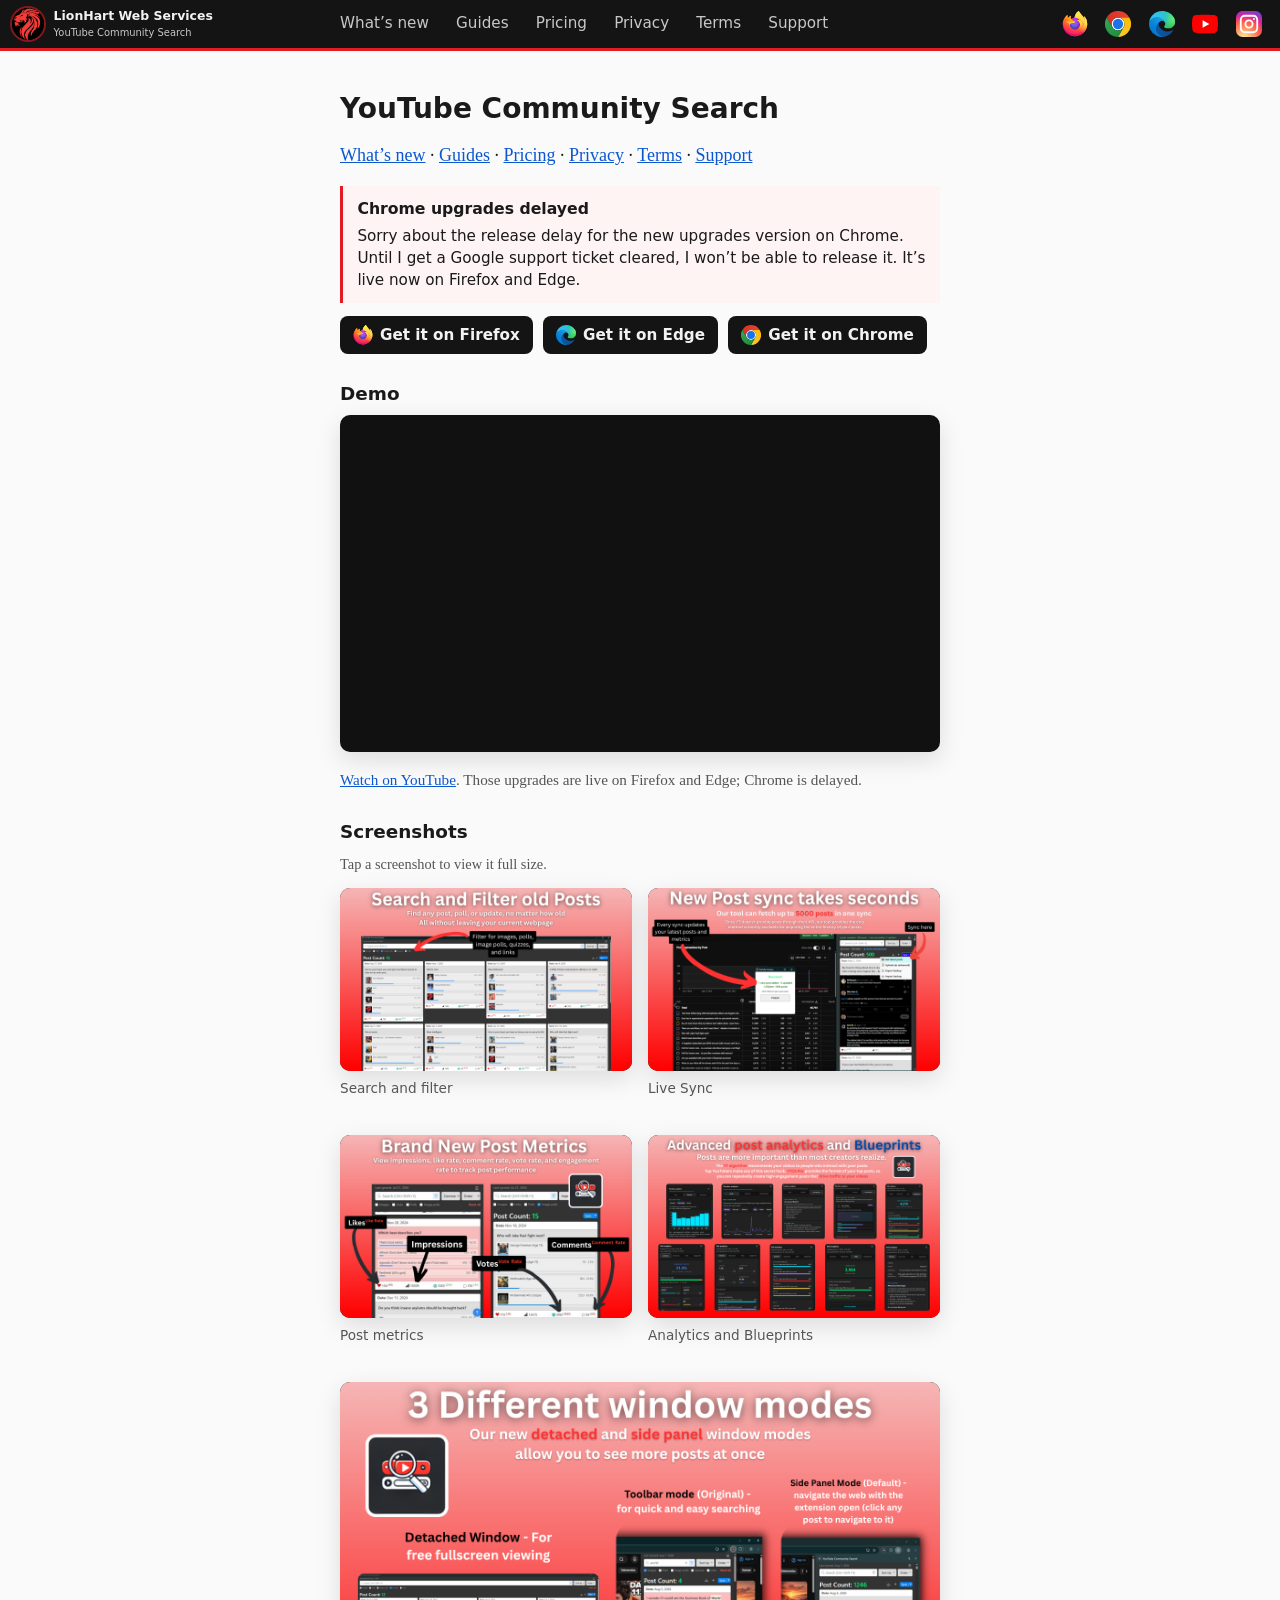
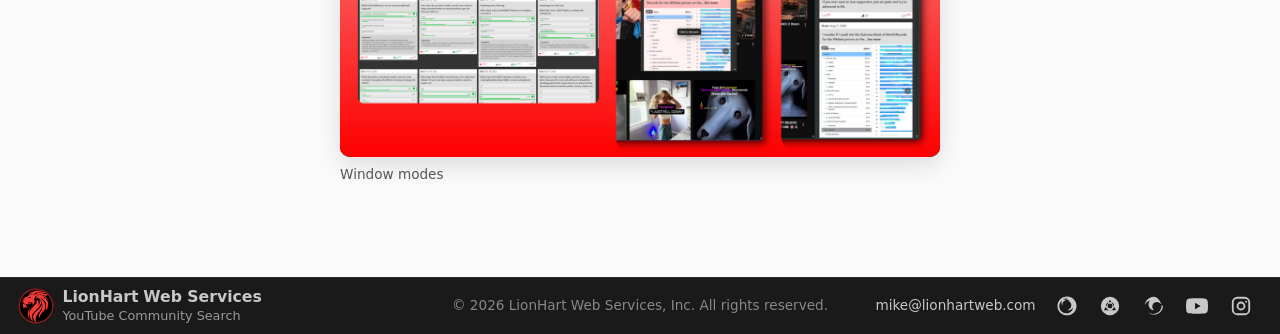
==== commit fb6c7fd2: "SEO, GEO, and first article" ====
--- a/youtube-community-search/index.html
+++ b/youtube-community-search/index.html
@@ -13,10 +13,126 @@
     <meta charset="UTF-8" />
     <meta name="viewport" content="width=device-width, initial-scale=1" />
     <title>YouTube Community Search</title>
+    <meta
+      name="description"
+      content="Search and filter your YouTube Community posts (Posts tab) locally. Live Sync from Studio Analytics. Current on Firefox and Edge; Chrome upgrades delayed."
+    />
     <link rel="icon" href="/assets/favicon.ico" sizes="any" />
     <link rel="icon" type="image/png" href="/assets/favicon-32.png" sizes="32x32" />
     <link rel="apple-touch-icon" href="/assets/apple-touch-icon.png" />
     <link rel="stylesheet" href="/styles.css" />
+    <script type="application/ld+json">
+    {
+      "@context": "https://schema.org",
+      "@graph": [
+        {
+          "@type": "Organization",
+          "@id": "https://www.lionhartweb.com/#organization",
+          "name": "LionHart Web Services",
+          "legalName": "LionHart Web Services, Inc.",
+          "url": "https://www.lionhartweb.com/",
+          "email": "mike@lionhartweb.com",
+          "logo": "https://www.lionhartweb.com/assets/lionhart-logo.png",
+          "sameAs": [
+            "https://www.youtube.com/@LionhartM",
+            "https://www.instagram.com/mikelionhart/"
+          ]
+        },
+        {
+          "@type": "SoftwareApplication",
+          "@id": "https://www.lionhartweb.com/#youtube-community-search",
+          "name": "YouTube Community Search",
+          "url": "https://www.lionhartweb.com/",
+          "applicationCategory": "BrowserApplication",
+          "operatingSystem": "Chrome, Firefox, Microsoft Edge",
+          "browserRequirements": "Mozilla Firefox, Microsoft Edge, or Google Chrome",
+          "description": "Browser extension for YouTube creators and channel managers. It imports YouTube Community posts from YouTube Studio Analytics (Live Sync), stores them locally in the browser, and lets you search, filter, and review performance. An optional Studio zip import is available as a backup for text and metrics. The latest upgrades version is live on Firefox and Edge; the Chrome upgrades release is delayed pending a Google support ticket.",
+          "author": {
+            "@id": "https://www.lionhartweb.com/#organization"
+          },
+          "publisher": {
+            "@id": "https://www.lionhartweb.com/#organization"
+          },
+          "installUrl": "https://addons.mozilla.org/en-US/firefox/addon/youtube-community-search/",
+          "sameAs": [
+            "https://addons.mozilla.org/en-US/firefox/addon/youtube-community-search/",
+            "https://microsoftedge.microsoft.com/addons/detail/youtube-community-search/kdifkjjmaidleflhohbecjdlpanekncg",
+            "https://chromewebstore.google.com/detail/youtube-community-search/bakbkfnfpkaidfipoedofcbbaebgbooa"
+          ],
+          "featureList": [
+            "Live Sync / Get posts from YouTube Studio Analytics",
+            "Local search and filters across your post library",
+            "Post metrics including impressions, like rate, comment rate, vote rate, and engagement rate",
+            "Basic post and channel analytics on the Free plan",
+            "Advanced analytics, best time to post, Blueprints, CSV export, and up to 3 channels on Pro",
+            "Stores post data locally in the browser",
+            "Optional YouTube Studio zip import for text and metrics"
+          ],
+          "screenshot": [
+            "https://www.lionhartweb.com/assets/screenshots/search-and-filter.png",
+            "https://www.lionhartweb.com/assets/screenshots/sync.png",
+            "https://www.lionhartweb.com/assets/screenshots/metrics.png",
+            "https://www.lionhartweb.com/assets/screenshots/analytics.png",
+            "https://www.lionhartweb.com/assets/screenshots/window-modes.png"
+          ],
+          "offers": [
+            {
+              "@type": "Offer",
+              "name": "Free",
+              "price": "0",
+              "priceCurrency": "USD",
+              "description": "Free extension with Live Sync, local search and filters, top posts by impressions (up to 500 shown), and basic analytics."
+            },
+            {
+              "@type": "Offer",
+              "name": "Pro Monthly",
+              "price": "7.97",
+              "priceCurrency": "USD",
+              "description": "Optional Pro subscription, $7.97 per month."
+            },
+            {
+              "@type": "Offer",
+              "name": "Pro Yearly",
+              "price": "71.64",
+              "priceCurrency": "USD",
+              "description": "Optional Pro subscription, $71.64 per year ($5.97/mo, billed yearly)."
+            },
+            {
+              "@type": "Offer",
+              "name": "Founding Member yearly",
+              "price": "50",
+              "priceCurrency": "USD",
+              "description": "Limited-time founding offer of $50 per year, shown in the extension after you first open Upgrade, when available."
+            }
+          ]
+        },
+        {
+          "@type": "WebSite",
+          "@id": "https://www.lionhartweb.com/#website",
+          "url": "https://www.lionhartweb.com/",
+          "name": "YouTube Community Search",
+          "publisher": {
+            "@id": "https://www.lionhartweb.com/#organization"
+          }
+        },
+        {
+          "@type": "WebPage",
+          "@id": "https://www.lionhartweb.com/youtube-community-search/#webpage",
+          "url": "https://www.lionhartweb.com/youtube-community-search/",
+          "name": "YouTube Community Search",
+          "isPartOf": {
+            "@id": "https://www.lionhartweb.com/#website"
+          },
+          "about": {
+            "@id": "https://www.lionhartweb.com/#youtube-community-search"
+          },
+          "publisher": {
+            "@id": "https://www.lionhartweb.com/#organization"
+          }
+        }
+      ]
+    }
+    </script>
   </head>
   <body>
     <header class="site-header">
@@ -34,14 +150,48 @@
             <span class="site-brand-product">YouTube Community Search</span>
           </span>
         </a>
+        <div class="site-header-cluster">
+        <div class="site-header-menus" id="site-header-menus">
         <nav class="site-nav" aria-label="Main">
           <a href="/youtube-community-search/whats-new/">What’s new</a>
+          <a href="/youtube-community-search/guides/">Guides</a>
           <a href="/youtube-community-search/pricing/">Pricing</a>
           <a href="/youtube-community-search/privacy/">Privacy</a>
           <a href="/youtube-community-search/terms/">Terms</a>
           <a href="/youtube-community-search/support/">Support</a>
         </nav>
-        <nav class="site-social" aria-label="Stores and social">
+        <nav class="site-follow" aria-label="Social">
+          <a
+            class="site-social-link"
+            href="https://www.youtube.com/@LionhartM"
+            rel="noopener noreferrer"
+            title="YouTube @LionhartM"
+            aria-label="YouTube @LionhartM"
+          >
+            <img class="site-social-icon site-social-icon-youtube" src="/assets/icons/youtube-color.svg" alt="" width="28" height="28" />
+          </a>
+          <a
+            class="site-social-link"
+            href="https://www.instagram.com/mikelionhart/"
+            rel="noopener noreferrer"
+            title="Instagram @mikelionhart"
+            aria-label="Instagram @mikelionhart"
+          >
+            <img class="site-social-icon site-social-icon-instagram" src="/assets/icons/instagram-color.svg" alt="" width="28" height="28" />
+          </a>
+        </nav>
+        </div>
+        <div class="site-ext">
+          <button
+            class="site-ext-toggle"
+            type="button"
+            aria-expanded="false"
+            aria-controls="site-ext-menu"
+            aria-haspopup="true"
+          >
+            Get Extension
+          </button>
+          <nav class="site-social" id="site-ext-menu" aria-label="Stores and social">
           <a
             class="site-social-link"
             href="https://addons.mozilla.org/en-US/firefox/addon/youtube-community-search/"
@@ -70,7 +220,7 @@
             <img class="site-social-icon site-social-icon-edge" src="/assets/icons/edge-color.svg" alt="" width="28" height="28" />
           </a>
           <a
-            class="site-social-link"
+            class="site-social-link site-social-follow"
             href="https://www.youtube.com/@LionhartM"
             rel="noopener noreferrer"
             title="YouTube @LionhartM"
@@ -79,7 +229,7 @@
             <img class="site-social-icon site-social-icon-youtube" src="/assets/icons/youtube-color.svg" alt="" width="28" height="28" />
           </a>
           <a
-            class="site-social-link"
+            class="site-social-link site-social-follow"
             href="https://www.instagram.com/mikelionhart/"
             rel="noopener noreferrer"
             title="Instagram @mikelionhart"
@@ -88,6 +238,17 @@
             <img class="site-social-icon site-social-icon-instagram" src="/assets/icons/instagram-color.svg" alt="" width="28" height="28" />
           </a>
         </nav>
+        </div>
+        </div>
+        <button
+          class="site-nav-toggle"
+          type="button"
+          aria-expanded="false"
+          aria-controls="site-header-menus"
+          aria-label="Open menu"
+        >
+          <span class="site-nav-toggle-bars" aria-hidden="true"></span>
+        </button>
       </div>
     </header>
 
@@ -95,6 +256,7 @@
       <h1>YouTube Community Search</h1>
       <p>
         <a href="/youtube-community-search/whats-new/">What’s new</a> ·
+        <a href="/youtube-community-search/guides/">Guides</a> ·
         <a href="/youtube-community-search/pricing/">Pricing</a> ·
         <a href="/youtube-community-search/privacy/">Privacy</a> ·
         <a href="/youtube-community-search/terms/">Terms</a> ·
@@ -229,12 +391,15 @@
               alt=""
             />
             <span class="site-footer-brand-text">
-              <span>LionHart Web Services</span>
+              <span class="site-footer-business">
+                <span class="site-footer-business-lead">LionHart</span>
+                <span class="site-footer-business-rest">Web Services</span>
+              </span>
               <span class="site-footer-product">YouTube Community Search</span>
             </span>
           </a>
           <div class="site-footer-aside">
-            <a href="mailto:mike@lionhartweb.com">mike@lionhartweb.com</a>
+            <a class="site-footer-email" href="mailto:mike@lionhartweb.com">mike@lionhartweb.com</a>
             <nav class="site-social" aria-label="Stores and social">
               <a
                 class="site-social-link"
@@ -290,5 +455,7 @@
       </div>
     </footer>
     <script src="/js/lightbox.js"></script>
+    <script src="/js/nav.js"></script>
+
   </body>
 </html>
--- a/styles.css
+++ b/styles.css
@@ -11,6 +11,10 @@
   --nav-hover: #00ff7f;
   --content-max: 40rem;
   --page-pad: 1.25rem;
+  --header-pad: 0.75rem;
+  --nav-link-pad-x: 0.85rem;
+  --cta-orange: #e85d04;
+  --cta-orange-hot: #ff6a12;
 }
 
 * {
@@ -30,6 +34,7 @@
 }
 
 .site-header {
+  position: relative;
   background: var(--header-bg);
   border-bottom: 3px solid var(--lion-red);
 }
@@ -38,7 +43,7 @@
   width: 100%;
   max-width: none;
   margin: 0;
-  padding: 0 var(--page-pad);
+  padding: 0 var(--header-pad);
   display: grid;
   grid-template-columns: minmax(0, 1fr) minmax(0, var(--content-max)) minmax(0, 1fr);
   align-items: stretch;
@@ -49,13 +54,14 @@
   display: inline-flex;
   align-items: center;
   align-self: center;
+  grid-column: 1;
+  justify-self: start;
   gap: 0.6rem;
-  justify-self: start;
   padding: 0.5rem 0;
   font-family: system-ui, -apple-system, Segoe UI, Roboto, sans-serif;
   text-decoration: none;
   color: var(--header-ink);
-  min-width: 0;
+  flex-shrink: 0;
 }
 
 .site-brand:hover {
@@ -96,6 +102,88 @@
   line-height: 1.2;
 }
 
+.site-header-cluster {
+  display: contents;
+}
+
+.site-header-menus {
+  display: contents;
+}
+
+.site-follow {
+  display: none;
+  align-items: center;
+  gap: 0.35rem;
+}
+
+.site-follow .site-social-link {
+  width: 38px;
+  height: 38px;
+  color: var(--header-muted);
+}
+
+.site-nav-toggle {
+  display: none;
+  width: 38px;
+  height: 38px;
+  margin: 0;
+  padding: 0;
+  border: 0;
+  background: transparent;
+  color: var(--header-muted);
+  cursor: pointer;
+  align-items: center;
+  justify-content: center;
+  flex-shrink: 0;
+}
+
+.site-nav-toggle:hover,
+.site-nav-toggle:focus-visible,
+.site-header.is-nav-open .site-nav-toggle {
+  color: #102018;
+  background: var(--nav-hover);
+}
+
+.site-nav-toggle-bars,
+.site-nav-toggle-bars::before,
+.site-nav-toggle-bars::after {
+  display: block;
+  width: 18px;
+  height: 2px;
+  background: currentColor;
+  border-radius: 1px;
+  position: relative;
+}
+
+.site-nav-toggle-bars::before,
+.site-nav-toggle-bars::after {
+  content: "";
+  position: absolute;
+  left: 0;
+}
+
+.site-nav-toggle-bars::before {
+  top: -6px;
+}
+
+.site-nav-toggle-bars::after {
+  top: 6px;
+}
+
+.site-header.is-nav-open .site-nav-toggle-bars {
+  background: transparent;
+}
+
+.site-header.is-nav-open .site-nav-toggle-bars::before {
+  top: 0;
+  transform: rotate(45deg);
+}
+
+.site-header.is-nav-open .site-nav-toggle-bars::after {
+  top: 0;
+  transform: rotate(-45deg);
+}
+
 .site-nav {
   display: flex;
   flex-wrap: nowrap;
@@ -103,7 +191,9 @@
   grid-column: 2;
   justify-self: start;
   gap: 0;
-  padding-left: var(--page-pad);
+  min-width: 0;
+  /* Match article text: page inset minus the first link’s own side pad. */
+  padding-left: calc(var(--page-pad) - var(--nav-link-pad-x));
   font-family: system-ui, -apple-system, Segoe UI, Roboto, sans-serif;
   font-size: 0.95rem;
 }
@@ -113,7 +203,7 @@
   align-items: center;
   color: var(--header-muted);
   text-decoration: none;
-  padding: 0 1.15rem;
+  padding: 0 var(--nav-link-pad-x);
   border-radius: 0;
   font-weight: 500;
 }
@@ -132,11 +222,43 @@
   gap: 0.35rem;
 }
 
+.site-ext {
+  display: flex;
+  align-items: center;
+  grid-column: 3;
+  justify-self: end;
+  flex-shrink: 0;
+  position: relative;
+}
+
+.site-ext-toggle {
+  display: none;
+  align-items: center;
+  align-self: center;
+  margin: 0;
+  padding: 0.45rem 0.85rem;
+  border: 0;
+  border-radius: 6px;
+  background: var(--cta-orange);
+  color: #fff;
+  font-family: system-ui, -apple-system, Segoe UI, Roboto, sans-serif;
+  font-size: 0.82rem;
+  font-weight: 700;
+  line-height: 1.2;
+  cursor: pointer;
+  white-space: nowrap;
+}
+
+.site-ext-toggle:hover,
+.site-ext-toggle:focus-visible,
+.site-ext.is-open .site-ext-toggle {
+  color: #fff;
+  background: var(--cta-orange-hot);
+}
+
 .site-header .site-social {
   width: auto;
   align-self: center;
-  grid-column: 3;
-  justify-self: end;
 }
 
 .site-social-link {
@@ -302,6 +424,32 @@
   margin: 1.75rem 0 0.6rem;
 }
 
+h3 {
+  font-family: system-ui, -apple-system, Segoe UI, Roboto, sans-serif;
+  font-size: 1.15rem;
+  line-height: 1.25;
+  margin: 1.75rem 0 0.6rem;
+}
+
+.guide-heading {
+  font-size: 2.35rem;
+  margin: 0 0 1.35rem;
+}
+
+.guide-article-title {
+  font-size: 1.75rem;
+  margin: 0 0 1rem;
+}
+
+article {
+  line-height: 1.6;
+  text-wrap: pretty;
+}
+
+article p {
+  margin: 0 0 1.15rem;
+}
+
 p,
 ul,
 ol {
@@ -315,6 +463,17 @@
 
 li {
   margin: 0.4rem 0;
+}
+
+article ol li::marker,
+.guide-page ol li::marker {
+  font-weight: 700;
+  font-family: system-ui, -apple-system, Segoe UI, Roboto, sans-serif;
+}
+
+article ol li .article-shot,
+.guide-page ol li .article-shot {
+  margin-top: 0.75rem;
 }
 
 a {
@@ -346,6 +505,141 @@
   color: #555;
 }
 
+.article-meta {
+  margin: -0.35rem 0 1.15rem;
+  font-size: 0.92rem;
+  color: #555;
+}
+
+.article-shot {
+  margin: 0.25rem 0 1.35rem;
+}
+
+.guide-list {
+  list-style: none;
+  padding: 0;
+  margin: 0 0 1.5rem;
+}
+
+.guide-list li {
+  margin: 0 0 1.35rem;
+}
+
+.guide-list a {
+  font-family: system-ui, -apple-system, Segoe UI, Roboto, sans-serif;
+  font-weight: 600;
+}
+
+.guide-list .guide-date {
+  display: block;
+  margin: 0.2rem 0 0;
+  font-size: 0.9rem;
+  color: #555;
+}
+
+.guide-layout {
+  display: grid;
+  gap: 2.25rem;
+}
+
+.article-kicker {
+  margin: 0 0 0.4rem;
+  font-family: system-ui, -apple-system, Segoe UI, Roboto, sans-serif;
+  font-size: 0.78rem;
+  font-weight: 650;
+  letter-spacing: 0.06em;
+  text-transform: uppercase;
+  color: #555;
+}
+
+.article-kicker a {
+  color: inherit;
+  text-decoration: none;
+}
+
+.article-kicker a:hover,
+.article-kicker a:focus-visible {
+  color: var(--link);
+}
+
+.guide-sidebar {
+  padding-top: 0.25rem;
+  border-top: 1px solid #ddd;
+  font-family: system-ui, -apple-system, Segoe UI, Roboto, sans-serif;
+}
+
+.guide-sidebar h2 {
+  margin: 1.15rem 0 0.75rem;
+  font-size: 0.78rem;
+  font-weight: 650;
+  letter-spacing: 0.06em;
+  text-transform: uppercase;
+  color: #555;
+}
+
+.guide-sidebar-list {
+  list-style: none;
+  padding: 0;
+  margin: 0;
+}
+
+.guide-sidebar-list li {
+  margin: 0 0 0.95rem;
+}
+
+.guide-sidebar-list a {
+  display: block;
+  font-weight: 600;
+  line-height: 1.35;
+  color: var(--ink);
+  text-decoration: none;
+}
+
+.guide-sidebar-list a:hover,
+.guide-sidebar-list a:focus-visible {
+  color: var(--link);
+}
+
+.guide-sidebar-list a[aria-current="page"] {
+  color: var(--ink);
+  box-shadow: inset 3px 0 0 var(--lion-red);
+  padding-left: 0.55rem;
+  margin-left: -0.55rem;
+}
+
+.guide-sidebar-list time {
+  display: block;
+  margin-top: 0.15rem;
+  font-size: 0.82rem;
+  color: #666;
+}
+
+@media (min-width: 72rem) {
+  main.guide-page {
+    overflow: visible;
+  }
+
+  .guide-layout {
+    display: grid;
+    grid-template-columns: minmax(0, 1fr) 0;
+    column-gap: 0;
+  }
+
+  .guide-sidebar {
+    width: 15rem;
+    margin-left: 2rem;
+    position: sticky;
+    top: 1.5rem;
+    padding: 0 0 0 1.35rem;
+    border-top: 0;
+    border-left: 1px solid #ddd;
+  }
+
+  .guide-sidebar h2 {
+    margin-top: 0;
+  }
+}
+
 .shot-grid {
   display: grid;
   gap: 1rem 1rem;
@@ -388,6 +682,11 @@
   aspect-ratio: 1280 / 800;
   object-fit: cover;
   vertical-align: middle;
+}
+
+.shot-link-natural img {
+  aspect-ratio: auto;
+  object-fit: contain;
 }
 
 .shot figcaption {
@@ -442,23 +741,24 @@
   width: 100%;
   max-width: none;
   margin: 0;
-  padding: 0.55rem 1.5rem;
+  padding: 0.55rem var(--page-pad);
 }
 
 .site-footer-top {
-  display: flex;
-  flex-wrap: nowrap;
-  align-items: center;
-  gap: 1.25rem;
+  display: grid;
+  grid-template-columns: minmax(0, 1fr) auto minmax(0, 1fr);
+  align-items: center;
+  column-gap: 1.25rem;
   color: #e8e8e8;
 }
 
 .site-footer-brand {
   display: inline-flex;
   align-items: center;
-  flex: 1 1 0;
+  grid-column: 1;
+  grid-row: 1;
+  justify-self: start;
   gap: 0.65rem;
-  order: 1;
   color: #e8e8e8;
   text-decoration: none;
   min-width: 0;
@@ -485,9 +785,18 @@
   white-space: nowrap;
 }
 
-.site-footer-brand-text > span:first-child {
+.site-footer-business {
+  display: flex;
+  flex-direction: row;
+  flex-wrap: nowrap;
+  align-items: baseline;
+  gap: 0.3em;
   font-weight: 600;
   font-size: 0.98rem;
+}
+
+.site-footer-business-rest {
+  font-weight: 600;
 }
 
 .site-footer-product {
@@ -505,8 +814,9 @@
 }
 
 .site-footer-legal {
-  flex: 0 1 auto;
-  order: 2;
+  grid-column: 2;
+  grid-row: 1;
+  justify-self: center;
   margin: 0;
   color: #888;
   text-align: center;
@@ -515,11 +825,12 @@
 
 .site-footer-aside {
   display: flex;
-  flex: 1 1 0;
+  grid-column: 3;
+  grid-row: 1;
   flex-wrap: nowrap;
   align-items: center;
+  justify-self: end;
   justify-content: flex-end;
-  order: 3;
   gap: 0.75rem;
   min-width: 0;
 }
@@ -532,46 +843,238 @@
   .site-nav {
     font-size: 0.9rem;
   }
+
+  .site-footer-email {
+    display: none;
+  }
+}
+
+@media (max-width: 67.5rem) {
+  .site-header-inner {
+    display: flex;
+    align-items: stretch;
+    gap: 0.35rem;
+  }
+
+  .site-header-cluster {
+    display: flex;
+    flex: 1 1 auto;
+    align-items: stretch;
+    min-width: 0;
+  }
+
+  .site-header-menus {
+    display: flex;
+    flex: 1 1 auto;
+    align-items: stretch;
+    min-width: 0;
+  }
+
+  .site-nav {
+    flex: 1 1 auto;
+    justify-content: space-evenly;
+    font-size: 0.86rem;
+    padding-left: 0;
+  }
+
+  .site-nav a {
+    padding: 0 0.45rem;
+  }
+
+  .site-ext-toggle {
+    display: inline-flex;
+  }
+
+  .site-header .site-social {
+    display: none;
+    position: absolute;
+    top: calc(100% + 0.25rem);
+    right: 0;
+    z-index: 50;
+    padding: 0.45rem;
+    background: var(--header-bg);
+    border: 1px solid #333;
+    box-shadow: 0 8px 24px rgba(0, 0, 0, 0.35);
+  }
+
+  .site-ext.is-open .site-social {
+    display: flex;
+  }
+
+  .site-header .site-social-follow {
+    display: none;
+  }
 }
 
 @media (max-width: 56rem) {
-  .site-header-inner {
-    grid-template-columns: 1fr auto;
-  }
-
-  .site-brand {
-    grid-column: 1;
-  }
-
-  .site-header .site-social {
-    grid-column: 2;
-  }
-
-  .site-nav {
-    grid-column: 1 / -1;
-    justify-self: start;
-    flex-wrap: wrap;
-    padding-left: 0;
-    gap: 0;
+  .site-footer-inner {
+    padding-left: calc(var(--page-pad) / 2);
+    padding-right: calc(var(--page-pad) / 2);
   }
 
   .site-footer-top {
-    flex-wrap: wrap;
-    row-gap: 0.35rem;
+    grid-template-columns: auto minmax(0, 1fr) auto;
+    grid-template-rows: auto;
+    column-gap: 0.65rem;
+  }
+
+  .site-footer-brand-text {
+    display: none;
+  }
+
+  .site-footer .site-social-link {
+    width: 32px;
+    height: 32px;
+  }
+}
+
+@media (max-width: 38.75rem) {
+  .site-footer-top {
+    grid-template-columns: 1fr;
   }
 
   .site-footer-brand,
   .site-footer-aside {
+    display: none;
+  }
+
+  .site-footer-legal {
+    grid-column: 1;
+    grid-row: 1;
+    justify-self: center;
+    white-space: normal;
+  }
+}
+
+@media (max-width: 50rem) {
+  .site-header-inner {
+    align-items: center;
+  }
+
+  .site-header-cluster {
+    display: flex;
     flex: 1 1 auto;
-  }
-
-  .site-footer-legal {
-    flex: 1 1 100%;
-    order: 3;
-    white-space: normal;
-  }
-
-  .site-footer-aside {
-    order: 2;
-  }
-}
+    justify-content: flex-end;
+    align-items: center;
+    min-width: 0;
+  }
+
+  .site-header-menus {
+    display: none;
+    position: absolute;
+    top: 100%;
+    left: 0;
+    right: 0;
+    z-index: 40;
+    flex: none;
+    flex-direction: column;
+    align-items: stretch;
+    justify-content: flex-start;
+    background: var(--header-bg);
+    border-bottom: 3px solid var(--lion-red);
+    padding: 0.15rem 0 0.65rem;
+  }
+
+  .site-header.is-nav-open .site-header-menus {
+    display: flex;
+  }
+
+  .site-nav {
+    display: flex;
+    flex: none;
+    flex-direction: column;
+    flex-wrap: nowrap;
+    justify-content: flex-start;
+    width: 100%;
+    min-height: 0;
+    font-size: 0.95rem;
+    padding-left: 0;
+  }
+
+  .site-nav a {
+    padding: 0.7rem var(--header-pad);
+  }
+
+  .site-follow {
+    display: flex;
+    justify-content: flex-start;
+    padding: 0.35rem var(--header-pad) 0.15rem;
+  }
+
+  .site-nav-toggle {
+    display: inline-flex;
+    margin-left: auto;
+  }
+
+  .site-ext-toggle {
+    display: inline-flex;
+  }
+}
+
+@media (max-width: 31.25rem) {
+  .site-header-inner {
+    padding-left: calc(var(--header-pad) / 2);
+    padding-right: calc(var(--header-pad) / 2);
+  }
+
+  .site-ext-toggle {
+    display: none;
+  }
+
+  .site-nav-toggle {
+    margin-left: auto;
+  }
+
+  .site-header-cluster {
+    display: none;
+    position: absolute;
+    top: 100%;
+    left: 0;
+    right: 0;
+    z-index: 40;
+    flex: none;
+    flex-direction: column;
+    align-items: stretch;
+    background: var(--header-bg);
+    border-bottom: 3px solid var(--lion-red);
+    padding: 0.15rem 0 0.65rem;
+  }
+
+  .site-header.is-nav-open .site-header-cluster {
+    display: flex;
+  }
+
+  .site-header-menus {
+    display: flex;
+    position: static;
+    border-bottom: 0;
+    padding: 0;
+  }
+
+  .site-follow {
+    display: none;
+  }
+
+  .site-ext {
+    width: 100%;
+  }
+
+  .site-header .site-social {
+    display: flex;
+    position: static;
+    width: 100%;
+    justify-content: flex-start;
+    padding: 0.35rem calc(var(--header-pad) / 2) 0.1rem;
+    border: 0;
+    box-shadow: none;
+    background: transparent;
+  }
+
+  .site-header .site-social-follow {
+    display: inline-flex;
+  }
+
+  .site-nav a {
+    padding: 0.7rem calc(var(--header-pad) / 2);
+  }
+}
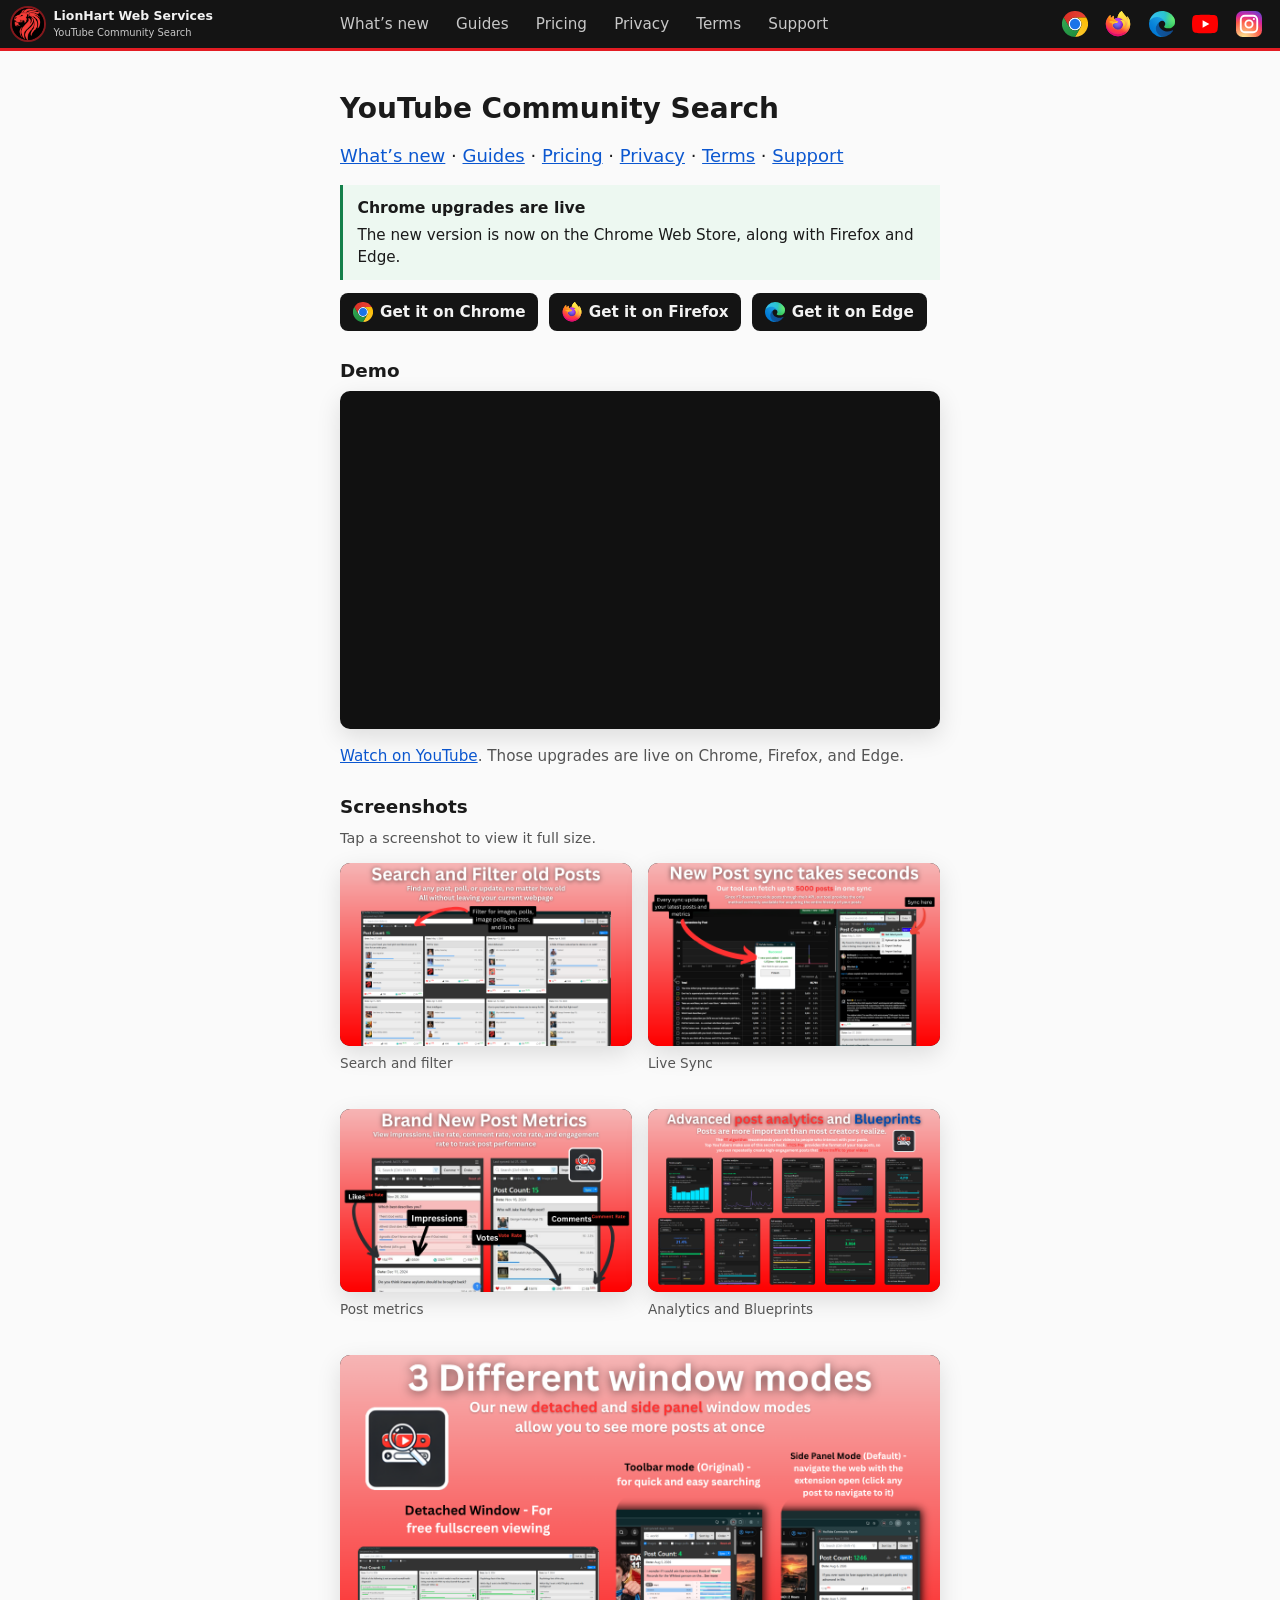
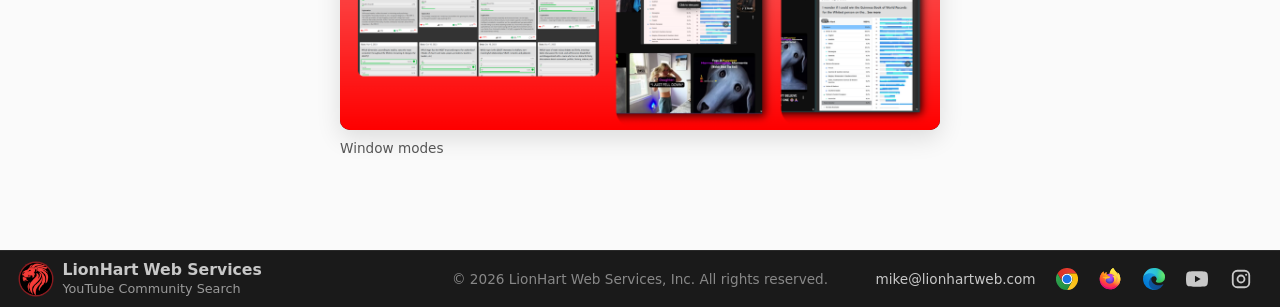
==== commit 55259df9: "updated live status since Chrome was reviewed and approved in 24 hours" ====
--- a/youtube-community-search/index.html
+++ b/youtube-community-search/index.html
@@ -15,7 +15,7 @@
     <title>YouTube Community Search</title>
     <meta
       name="description"
-      content="Search and filter your YouTube Community posts (Posts tab) locally. Live Sync from Studio Analytics. Current on Firefox and Edge; Chrome upgrades delayed."
+      content="Search and filter your YouTube Community posts (Posts tab) locally. Live Sync from Studio Analytics. Current on Chrome, Firefox, and Edge."
     />
     <link rel="icon" href="/assets/favicon.ico" sizes="any" />
     <link rel="icon" type="image/png" href="/assets/favicon-32.png" sizes="32x32" />
@@ -45,19 +45,19 @@
           "url": "https://www.lionhartweb.com/",
           "applicationCategory": "BrowserApplication",
           "operatingSystem": "Chrome, Firefox, Microsoft Edge",
-          "browserRequirements": "Mozilla Firefox, Microsoft Edge, or Google Chrome",
-          "description": "Browser extension for YouTube creators and channel managers. It imports YouTube Community posts from YouTube Studio Analytics (Live Sync), stores them locally in the browser, and lets you search, filter, and review performance. An optional Studio zip import is available as a backup for text and metrics. The latest upgrades version is live on Firefox and Edge; the Chrome upgrades release is delayed pending a Google support ticket.",
+          "browserRequirements": "Google Chrome, Mozilla Firefox, or Microsoft Edge",
+          "description": "Browser extension for YouTube creators and channel managers. It imports YouTube Community posts from YouTube Studio Analytics (Live Sync), stores them locally in the browser, and lets you search, filter, and review performance. An optional Studio zip import is available as a backup for text and metrics. Available on Chrome, Firefox, and Microsoft Edge.",
           "author": {
             "@id": "https://www.lionhartweb.com/#organization"
           },
           "publisher": {
             "@id": "https://www.lionhartweb.com/#organization"
           },
-          "installUrl": "https://addons.mozilla.org/en-US/firefox/addon/youtube-community-search/",
+          "installUrl": "https://chromewebstore.google.com/detail/youtube-community-search/bakbkfnfpkaidfipoedofcbbaebgbooa",
           "sameAs": [
+            "https://chromewebstore.google.com/detail/youtube-community-search/bakbkfnfpkaidfipoedofcbbaebgbooa",
             "https://addons.mozilla.org/en-US/firefox/addon/youtube-community-search/",
-            "https://microsoftedge.microsoft.com/addons/detail/youtube-community-search/kdifkjjmaidleflhohbecjdlpanekncg",
-            "https://chromewebstore.google.com/detail/youtube-community-search/bakbkfnfpkaidfipoedofcbbaebgbooa"
+            "https://microsoftedge.microsoft.com/addons/detail/youtube-community-search/kdifkjjmaidleflhohbecjdlpanekncg"
           ],
           "featureList": [
             "Live Sync / Get posts from YouTube Studio Analytics",
@@ -194,21 +194,21 @@
           <nav class="site-social" id="site-ext-menu" aria-label="Stores and social">
           <a
             class="site-social-link"
+            href="https://chromewebstore.google.com/detail/youtube-community-search/bakbkfnfpkaidfipoedofcbbaebgbooa"
+            rel="noopener noreferrer"
+            title="Chrome Web Store"
+            aria-label="Chrome Web Store"
+          >
+            <img class="site-social-icon site-social-icon-chrome" src="/assets/icons/chrome-color.svg" alt="" width="28" height="28" />
+          </a>
+          <a
+            class="site-social-link"
             href="https://addons.mozilla.org/en-US/firefox/addon/youtube-community-search/"
             rel="noopener noreferrer"
             title="Firefox add-on"
             aria-label="Firefox add-on"
           >
             <img class="site-social-icon site-social-icon-firefox" src="/assets/icons/firefox-color.svg" alt="" width="28" height="28" />
-          </a>
-          <a
-            class="site-social-link"
-            href="https://chromewebstore.google.com/detail/youtube-community-search/bakbkfnfpkaidfipoedofcbbaebgbooa"
-            rel="noopener noreferrer"
-            title="Chrome Web Store"
-            aria-label="Chrome Web Store"
-          >
-            <img class="site-social-icon site-social-icon-chrome" src="/assets/icons/chrome-color.svg" alt="" width="28" height="28" />
           </a>
           <a
             class="site-social-link"
@@ -262,13 +262,19 @@
         <a href="/youtube-community-search/terms/">Terms</a> ·
         <a href="/youtube-community-search/support/">Support</a>
       </p>
-      <p class="store-notice" role="status">
-        <strong>Chrome upgrades delayed</strong>
-        Sorry about the release delay for the new upgrades version on Chrome.
-        Until I get a Google support ticket cleared, I won’t be able to release
-        it. It’s live now on Firefox and Edge.
+      <p class="store-notice store-notice-ok" role="status">
+        <strong>Chrome upgrades are live</strong>
+        The new version is now on the Chrome Web Store, along with Firefox and Edge.
       </p>
       <div class="store-cta">
+        <a
+          class="store-cta-link"
+          href="https://chromewebstore.google.com/detail/youtube-community-search/bakbkfnfpkaidfipoedofcbbaebgbooa"
+          rel="noopener noreferrer"
+        >
+          <img class="site-social-icon site-social-icon-chrome" src="/assets/icons/chrome-color.svg" alt="" width="28" height="28" />
+          Get it on Chrome
+        </a>
         <a
           class="store-cta-link"
           href="https://addons.mozilla.org/en-US/firefox/addon/youtube-community-search/"
@@ -285,14 +291,6 @@
           <img class="site-social-icon site-social-icon-edge" src="/assets/icons/edge-color.svg" alt="" width="28" height="28" />
           Get it on Edge
         </a>
-        <a
-          class="store-cta-link"
-          href="https://chromewebstore.google.com/detail/youtube-community-search/bakbkfnfpkaidfipoedofcbbaebgbooa"
-          rel="noopener noreferrer"
-        >
-          <img class="site-social-icon site-social-icon-chrome" src="/assets/icons/chrome-color.svg" alt="" width="28" height="28" />
-          Get it on Chrome
-        </a>
       </div>
 
       <h2>Demo</h2>
@@ -310,7 +308,7 @@
           href="https://youtu.be/cl-zBs310_o"
           rel="noopener noreferrer"
           >Watch on YouTube</a
-        >. Those upgrades are live on Firefox and Edge; Chrome is delayed.
+        >. Those upgrades are live on Chrome, Firefox, and Edge.
       </p>
 
       <h2>Screenshots</h2>
@@ -403,21 +401,21 @@
             <nav class="site-social" aria-label="Stores and social">
               <a
                 class="site-social-link"
+                href="https://chromewebstore.google.com/detail/youtube-community-search/bakbkfnfpkaidfipoedofcbbaebgbooa"
+                rel="noopener noreferrer"
+                title="Chrome Web Store"
+                aria-label="Chrome Web Store"
+              >
+                <img class="site-social-icon site-social-icon-chrome" src="/assets/icons/chrome-color.svg" alt="" width="22" height="22" />
+              </a>
+              <a
+                class="site-social-link"
                 href="https://addons.mozilla.org/en-US/firefox/addon/youtube-community-search/"
                 rel="noopener noreferrer"
                 title="Firefox add-on"
                 aria-label="Firefox add-on"
               >
-                <span class="site-social-icon site-social-icon-firefox" aria-hidden="true"></span>
-              </a>
-              <a
-                class="site-social-link"
-                href="https://chromewebstore.google.com/detail/youtube-community-search/bakbkfnfpkaidfipoedofcbbaebgbooa"
-                rel="noopener noreferrer"
-                title="Chrome Web Store"
-                aria-label="Chrome Web Store"
-              >
-                <span class="site-social-icon site-social-icon-chrome" aria-hidden="true"></span>
+                <img class="site-social-icon site-social-icon-firefox" src="/assets/icons/firefox-color.svg" alt="" width="22" height="22" />
               </a>
               <a
                 class="site-social-link"
@@ -426,7 +424,7 @@
                 title="Microsoft Edge Add-ons"
                 aria-label="Microsoft Edge Add-ons"
               >
-                <span class="site-social-icon site-social-icon-edge" aria-hidden="true"></span>
+                <img class="site-social-icon site-social-icon-edge" src="/assets/icons/edge-color.svg" alt="" width="22" height="22" />
               </a>
               <a
                 class="site-social-link"
--- a/styles.css
+++ b/styles.css
@@ -15,6 +15,7 @@
   --nav-link-pad-x: 0.85rem;
   --cta-orange: #e85d04;
   --cta-orange-hot: #ff6a12;
+  --font: system-ui, -apple-system, "Segoe UI", Roboto, sans-serif;
 }
 
 * {
@@ -26,9 +27,10 @@
   min-height: 100vh;
   display: flex;
   flex-direction: column;
-  font-family: Georgia, "Times New Roman", serif;
+  font-family: var(--font);
   font-size: 18px;
-  line-height: 1.55;
+  font-weight: 400;
+  line-height: 1.5;
   color: var(--ink);
   background: var(--paper);
 }
@@ -58,7 +60,7 @@
   justify-self: start;
   gap: 0.6rem;
   padding: 0.5rem 0;
-  font-family: system-ui, -apple-system, Segoe UI, Roboto, sans-serif;
+  font-family: var(--font);
   text-decoration: none;
   color: var(--header-ink);
   flex-shrink: 0;
@@ -194,8 +196,13 @@
   min-width: 0;
   /* Match article text: page inset minus the first link’s own side pad. */
   padding-left: calc(var(--page-pad) - var(--nav-link-pad-x));
-  font-family: system-ui, -apple-system, Segoe UI, Roboto, sans-serif;
+  font-family: var(--font);
   font-size: 0.95rem;
+}
+
+/* What’s new is the first link and stays green: align the button box, not the word. */
+.page-whats-new .site-nav {
+  padding-left: var(--page-pad);
 }
 
 .site-nav a {
@@ -241,7 +248,7 @@
   border-radius: 6px;
   background: var(--cta-orange);
   color: #fff;
-  font-family: system-ui, -apple-system, Segoe UI, Roboto, sans-serif;
+  font-family: var(--font);
   font-size: 0.82rem;
   font-weight: 700;
   line-height: 1.2;
@@ -288,7 +295,8 @@
 }
 
 .site-header .site-social-icon,
-.store-cta-link .site-social-icon {
+.store-cta-link .site-social-icon,
+.site-footer img.site-social-icon {
   display: block;
   object-fit: contain;
   background: none;
@@ -301,6 +309,11 @@
   height: 26px;
 }
 
+.site-footer img.site-social-icon {
+  width: 22px;
+  height: 22px;
+}
+
 .store-cta-link .site-social-icon {
   width: 20px;
   height: 20px;
@@ -356,9 +369,14 @@
   padding: 0.75rem 0.9rem;
   border-left: 3px solid var(--lion-red);
   background: #fff4f4;
-  font-family: system-ui, -apple-system, Segoe UI, Roboto, sans-serif;
+  font-family: var(--font);
   font-size: 0.95rem;
   line-height: 1.45;
+}
+
+.store-notice-ok {
+  border-left-color: #14804a;
+  background: #edf8f1;
 }
 
 .store-notice strong {
@@ -372,7 +390,7 @@
   flex-wrap: wrap;
   gap: 0.65rem;
   margin: 0 0 1.5rem;
-  font-family: system-ui, -apple-system, Segoe UI, Roboto, sans-serif;
+  font-family: var(--font);
 }
 
 .store-cta-link {
@@ -400,6 +418,112 @@
   height: 20px;
 }
 
+.support-form {
+  position: relative;
+  margin: 0.35rem 0 1.75rem;
+  font-family: var(--font);
+}
+
+.support-form .field {
+  margin: 0 0 1.1rem;
+}
+
+.support-form label {
+  display: block;
+  margin: 0 0 0.35rem;
+  font-size: 0.92rem;
+  font-weight: 650;
+}
+
+.support-form input[type="text"],
+.support-form input[type="email"],
+.support-form select,
+.support-form textarea {
+  display: block;
+  width: 100%;
+  padding: 0.6rem 0.75rem;
+  border: 1px solid #ccc;
+  border-radius: 8px;
+  background: #fff;
+  color: var(--ink);
+  font-family: inherit;
+  font-size: 1rem;
+  line-height: 1.4;
+}
+
+.support-form textarea {
+  min-height: 9rem;
+  resize: vertical;
+}
+
+.support-form input:focus-visible,
+.support-form select:focus-visible,
+.support-form textarea:focus-visible {
+  outline: 2px solid var(--link);
+  outline-offset: 2px;
+}
+
+.support-honey {
+  position: absolute;
+  left: -10000px;
+  width: 1px;
+  height: 1px;
+  overflow: hidden;
+}
+
+.support-form-submit {
+  display: inline-flex;
+  align-items: center;
+  margin: 0.25rem 0 0;
+  padding: 0.6rem 1.15rem;
+  border: 0;
+  border-radius: 8px;
+  background: var(--cta-orange);
+  color: #fff;
+  font-family: inherit;
+  font-size: 1rem;
+  font-weight: 700;
+  cursor: pointer;
+}
+
+.support-form-submit:hover,
+.support-form-submit:focus-visible {
+  background: var(--cta-orange-hot);
+}
+
+.support-form-success,
+.support-form-error {
+  display: none;
+}
+
+.support-form-success[data-fs-active],
+.support-form-error[data-fs-active] {
+  display: block;
+}
+
+.support-form-success {
+  margin: 0 0 1.15rem;
+  padding: 0.75rem 0.9rem;
+  border-left: 3px solid #14804a;
+  background: #edf8f1;
+  font-family: var(--font);
+  font-size: 0.95rem;
+}
+
+.support-form-error {
+  margin: 0 0 1.15rem;
+  padding: 0.75rem 0.9rem;
+  border-left: 3px solid var(--lion-red);
+  background: #fff4f4;
+  font-family: var(--font);
+  font-size: 0.95rem;
+}
+
+.support-form-submit:disabled {
+  opacity: 0.65;
+  cursor: wait;
+}
+
 main {
   flex: 1;
   max-width: var(--content-max);
@@ -410,7 +534,7 @@
 
 h1,
 h2 {
-  font-family: system-ui, -apple-system, Segoe UI, Roboto, sans-serif;
+  font-family: var(--font);
   line-height: 1.25;
 }
 
@@ -425,7 +549,7 @@
 }
 
 h3 {
-  font-family: system-ui, -apple-system, Segoe UI, Roboto, sans-serif;
+  font-family: var(--font);
   font-size: 1.15rem;
   line-height: 1.25;
   margin: 1.75rem 0 0.6rem;
@@ -468,7 +592,7 @@
 article ol li::marker,
 .guide-page ol li::marker {
   font-weight: 700;
-  font-family: system-ui, -apple-system, Segoe UI, Roboto, sans-serif;
+  font-family: var(--font);
 }
 
 article ol li .article-shot,
@@ -526,7 +650,7 @@
 }
 
 .guide-list a {
-  font-family: system-ui, -apple-system, Segoe UI, Roboto, sans-serif;
+  font-family: var(--font);
   font-weight: 600;
 }
 
@@ -544,7 +668,7 @@
 
 .article-kicker {
   margin: 0 0 0.4rem;
-  font-family: system-ui, -apple-system, Segoe UI, Roboto, sans-serif;
+  font-family: var(--font);
   font-size: 0.78rem;
   font-weight: 650;
   letter-spacing: 0.06em;
@@ -565,7 +689,7 @@
 .guide-sidebar {
   padding-top: 0.25rem;
   border-top: 1px solid #ddd;
-  font-family: system-ui, -apple-system, Segoe UI, Roboto, sans-serif;
+  font-family: var(--font);
 }
 
 .guide-sidebar h2 {
@@ -691,7 +815,7 @@
 
 .shot figcaption {
   margin: 0.45rem 0 0;
-  font-family: system-ui, -apple-system, Segoe UI, Roboto, sans-serif;
+  font-family: var(--font);
   font-size: 0.85rem;
   color: #555;
 }
@@ -732,7 +856,7 @@
 .site-footer {
   border-top: 1px solid #2a2a2a;
   background: #1a1a1a;
-  font-family: system-ui, -apple-system, Segoe UI, Roboto, sans-serif;
+  font-family: var(--font);
   font-size: 0.85rem;
   color: #b0b0b0;
 }
@@ -874,6 +998,10 @@
     flex: 1 1 auto;
     justify-content: space-evenly;
     font-size: 0.86rem;
+    padding-left: 0;
+  }
+
+  .page-whats-new .site-nav {
     padding-left: 0;
   }
 
@@ -991,6 +1119,10 @@
     padding-left: 0;
   }
 
+  .page-whats-new .site-nav {
+    padding-left: 0;
+  }
+
   .site-nav a {
     padding: 0.7rem var(--header-pad);
   }
